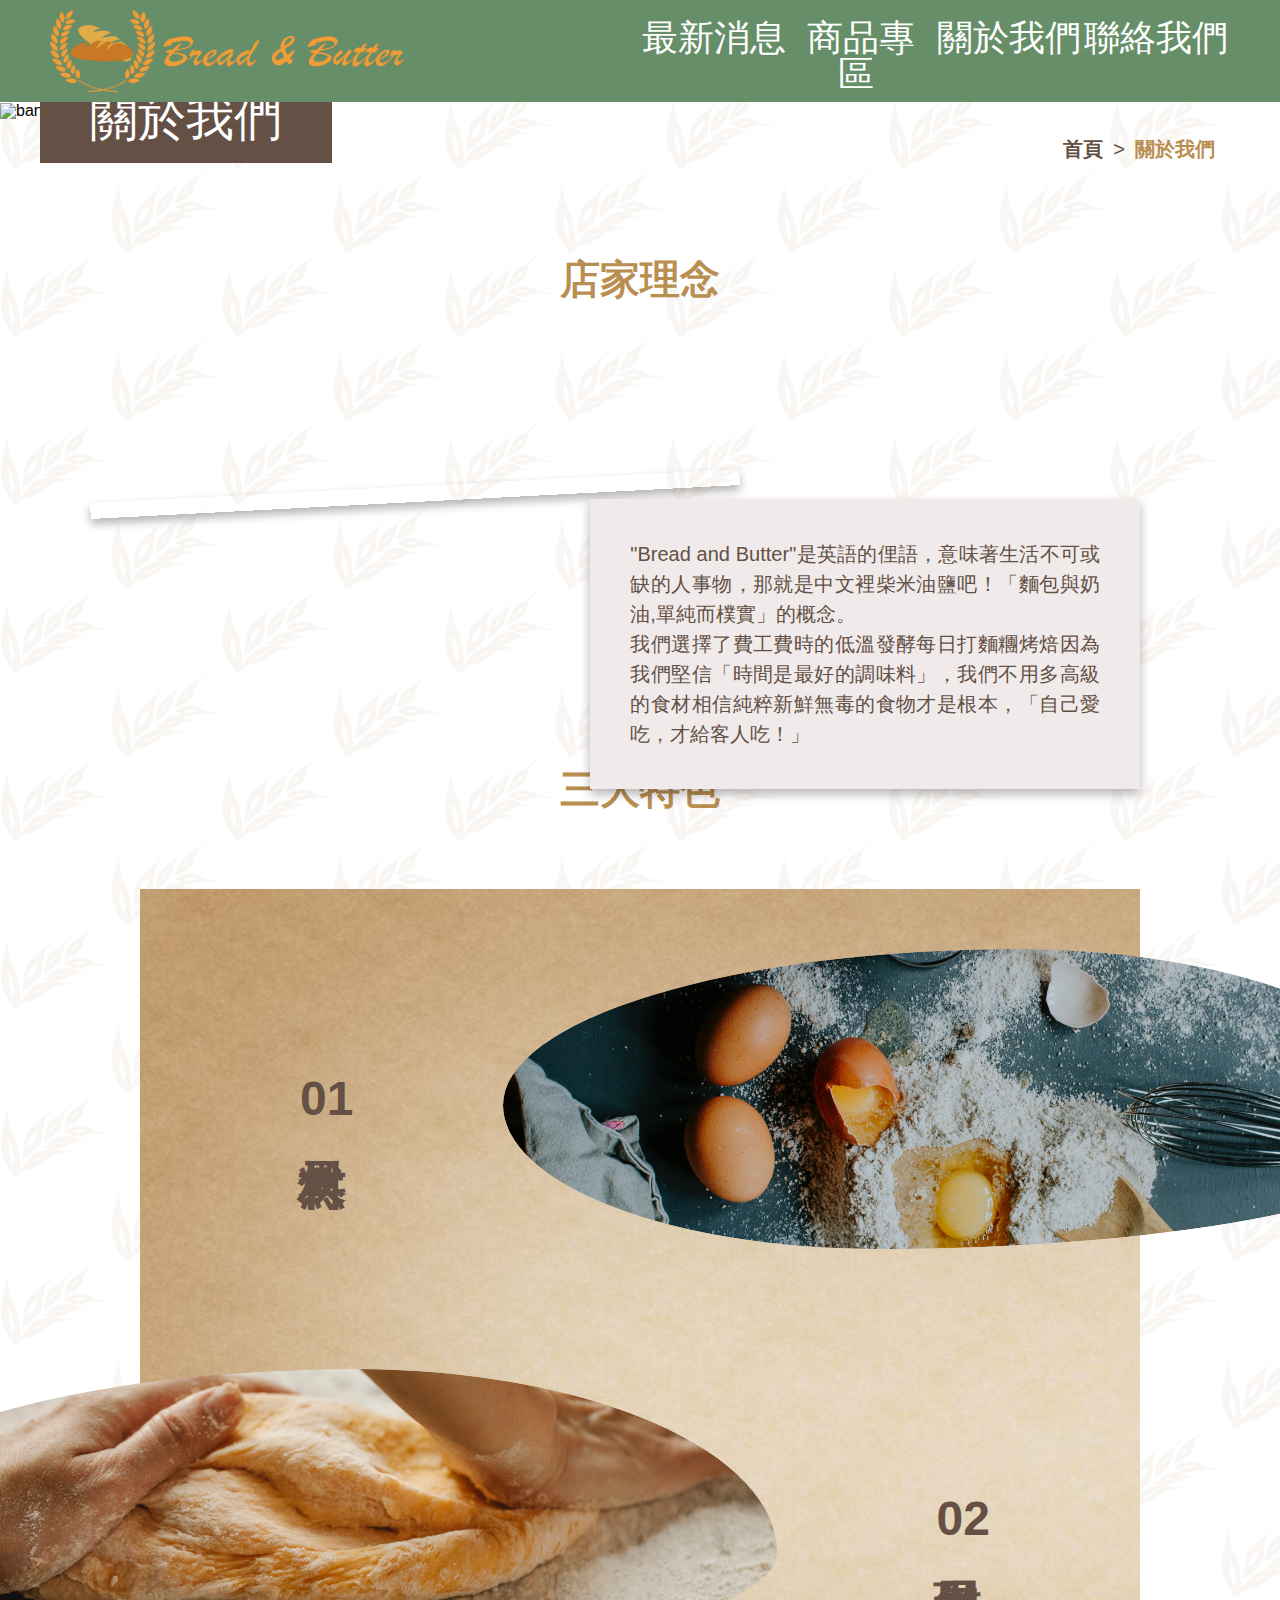
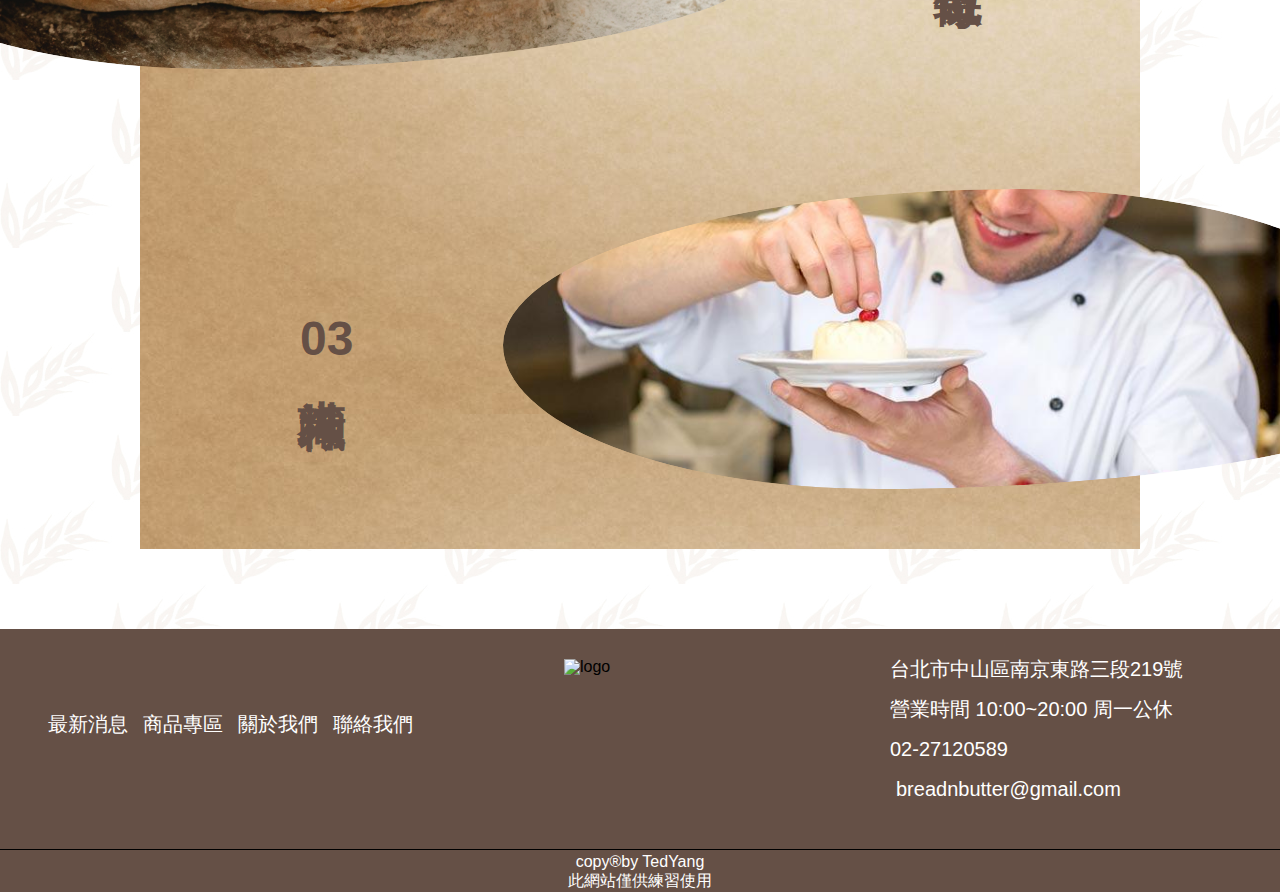
==== about.html @ bb04b6d0 "Bread&Butter初版" ====
<!DOCTYPE html>
<html lang="zh-Hant">
<head>
    <meta charset="UTF-8">
    <meta http-equiv="X-UA-Compatible" content="IE=edge">
    <meta name="viewport" content="width=device-width, initial-scale=1.0">
    <script src="https://kit.fontawesome.com/2c95395281.js" crossorigin="anonymous"></script>
    <link rel="stylesheet" href="./styles/grid.css">
    <link rel="stylesheet" href="./styles/reset.css">
    <link rel="stylesheet" href="./styles/about.css">
    <title>Bread&Butter | 關於我們</title>
</head>
<body>
    <!-- header區域 -->
    <header>
        <h1 class="logo">
            <a href="./index.html">
                <img src="./picture/logo/logo橫.png" alt="Bread&Butter">
            </a>
        </h1>
        <nav>
            <ul>
                <li><a href="./news.html">最新消息</a></li>
                <li><a href="./products.html">商品專區&nbsp<i class="fas fa-chevron-down"></i></a></li>
                <li><a href="./about.html">關於我們</a></li>
                <li><a href="./contact.html">聯絡我們</a></li>
            </ul>
            <div class="nav-icon">
                <a href="./login.html"><i class="fas fa-user"></i></a>
                <a href="#"><i class="fas fa-shopping-cart"></i></a>
            </div>
        </nav>
    </header>

    <!-- 開頭背景圖 -->
    <div class="head-banner">
        <img src="./picture/banner/banner5.png" alt="banner">
    </div>

    <!-- 關於我們頁面 -->
    <main class="about-page">
        <div class="top-title">
            <h2>關於我們</h2>
             <div class="breadcrumb">
                <ol>
                    <li><a href="./index.html">首頁</a></li>
                    <li><a href="#">關於我們</a></li>
                </ol>
            </div>
        </div>

        <!-- 店家理念 -->
        <section class="concept">
            <h3>店家理念</h3>
            <div class="wrap">
                <div class="pic">
                    <img src="./picture/shop/店家照片.png" alt="">
                </div>
                <div class="txt">
                    <p><em>"Bread and Butter"</em>是英語的俚語，意味著生活不可或缺的人事物，那就是中文裡柴米油鹽吧！「麵包與奶油,單純而樸實」的概念。<br>
                    我們選擇了費工費時的低溫發酵每日打麵糰烤焙因為我們堅信「時間是最好的調味料」，我們不用多高級的食材相信純粹新鮮無毒的食物才是根本，「自己愛吃，才給客人吃！」</p>
                </div>
            </div>
        </section>

        <!-- 店家特色 -->
        <section class="feature">
            <h3>三大特色</h3>
            <div class="Kraftpaper">
                <div class="feature-group">
                    <h4 class="feature-title"><span>01</span>天然材料</h4>
                    <div class="feature-content">
                        <img src=".//picture/aboutus/天然食材.jpg" alt="">
                        <div class="feature-txt">
                            <p>選用日本製麵粉，以自然長時間發酵的方式，準備著各式不同的麵團，僅用純天然動物性奶油，搭配牛奶、雞蛋等各地新鮮食材，自家調配餡料，使用最天然的食材，創造出柔和卻豐富的口感。
                            </p>
                        </div>
                    </div>
                </div>
                <div class="feature-group">
                    <h4 class="feature-title"><span>02</span>每日現做</h4>
                    <div class="feature-content">
                        <img src=".//picture/aboutus/每日手作.jpg" alt="">
                        <div class="feature-txt feature-txt-even">
                            <p>每日一早，烘焙師傅穿上廚師袍從揉麵、發酵，打發，烘烤到脫模，每一步都用心製作每日新鮮出爐的不只是美味的保證，更是師傅的顆顆真心。
                            </p>
                        </div>
                    </div>
                </div>
                <div class="feature-group">
                    <h4 class="feature-title"><span>03</span>職人精神</h4>
                    <div class="feature-content">
                        <img src=".//picture/aboutus/職人精神2.jpg" alt="">
                        <div class="feature-txt">
                            <p>烘烤出美味麵包的背後，每一道工序都絕不馬虎從食材選用、發酵時間到烘烤溫度及濕度唯有每一步百分百的堅持，才會烘焙出相等品質的感動。
                            </p>
                        </div>
                    </div>
                </div>
            </div>
        </section>

    </main>


    <!-- footer區域 -->
    <footer>
        <div class="container">
            <div class="row">
                <div class="col-12 col-md-4">
                    <div class="footer-list">
                        <ul>
                            <li><a href="./news.html">最新消息</a></li>
                            <li><a href="./products.html">商品專區</a></li>
                            <li><a href="./about.html">關於我們</a></li>
                            <li><a href="./contact.html">聯絡我們</a></li>
                        </ul>
                    </div>
                </div>
                <div class="col-12 col-md-4 ">
                    <div class="footer-logo">
                        <img src="./picture/LOGO/logo.png" alt="logo">
                    </div>
                </div>
                <div class="col-12 col-md-4">
                    <div class="footer-info">
                        <div class="address">台北市中山區南京東路三段219號</div>
                        <div class="service-time">營業時間   10:00~20:00  周一公休</div>
                        <div class="tel">
                            <i class="fas fa-phone-alt"></i>
                            <span>02-27120589</span>
                        </div>
                        <div class="email">
                            <i class="fas fa-envelope"></i>
                            <a href="">breadnbutter@gmail.com</a>
                        </div>
                    </div>    
                </div>
            </div>
        </div>
        <div class="copyright">
            <p>copy&reg;by TedYang<br>此網站僅供練習使用</p>
        </div>       
        </footer>


    
</body>
</html>
---- styles/grid.css ----
* {
  margin: 0;
  padding: 0;
}

:root {
  --col-gap: 15px;
}

.container {
  max-width: 1200px;
  margin: auto;
  padding: 0 var(--col-gap);
}

.row {
  display: flex;
  flex-wrap: wrap;
  margin-left: calc(var(--col-gap) * -1);
  margin-right: calc(var(--col-gap) * -1);
}

[class*="col-"],
.col {
  box-sizing: border-box;
  padding: 0 var(--col-gap);
  margin-bottom: calc(var(--col-gap) * 2);
  margin-top: calc(var(--col-gap) * 2);
}
.col-1 {
  /* width: 8.333333%; */
  flex: 0 0 8.333333%;
}
.col-2 {
  /* width: 16.666666%; */
  flex: 0 0 16.666666%;
}
.col-3 {
  /* width: 25%; */
  flex: 0 0 25%;
}
.col-4 {
  /* width: 33.333333%; */
  flex: 0 0 33.333333%;
}
.col-5 {
  /* width: 41.666666%; */
  flex: 0 0 41.666666%;
}
.col-6 {
  /* width: 50%; */
  flex: 0 0 50%;
}
.col-7 {
  /* width: 58.333333%; */
  flex: 0 0 58.333333%;
}
.col-8 {
  /* width: 66.666666%; */
  flex: 0 0 66.666666%;
}
.col-9 {
  /* width: 75%; */
  flex: 0 0 75%;
}
.col-10 {
  /* width: 83.333333%; */
  flex: 0 0 83.333333%;
}
.col-11 {
  /* width: 91.666666%; */
  flex: 0 0 91.666666%;
}
.col-12 {
  /* width: 100%; */
  flex: 0 0 100%;
}

@media screen and (min-width: 768px) {
  .col-md-1 {
    /* width: 8.333333%; */
    flex: 0 0 8.333333%;
  }
  .col-md-2 {
    /* width: 16.666666%; */
    flex: 0 0 16.666666%;
  }
  .col-md-3 {
    /* width: 25%; */
    flex: 0 0 25%;
  }
  .col-md-4 {
    /* width: 33.333333%; */
    flex: 0 0 33.333333%;
  }
  .col-md-5 {
    /* width: 41.666666%; */
    flex: 0 0 41.666666%;
  }
  .col-md-6 {
    /* width: 50%; */
    flex: 0 0 50%;
  }
  .col-md-7 {
    /* width: 58.333333%; */
    flex: 0 0 58.333333%;
  }
  .col-md-8 {
    /* width: 66.666666%; */
    flex: 0 0 66.666666%;
  }
  .col-md-9 {
    /* width: 75%; */
    flex: 0 0 75%;
  }
  .col-md-10 {
    /* width: 83.333333%; */
    flex: 0 0 83.333333%;
  }
  .col-md-11 {
    /* width: 91.666666%; */
    flex: 0 0 91.666666%;
  }
  .col-md-12 {
    /* width: 100%; */
    flex: 0 0 100%;
  }
}

@media screen and (min-width: 1024px) {
  .col-lg-1 {
    /* width: 8.333333%; */
    flex: 0 0 8.333333%;
  }
  .col-lg-2 {
    /* width: 16.666666%; */
    flex: 0 0 16.666666%;
  }
  .col-lg-3 {
    /* width: 25%; */
    flex: 0 0 25%;
  }
  .col-lg-4 {
    /* width: 33.333333%; */
    flex: 0 0 33.333333%;
  }
  .col-lg-5 {
    /* width: 41.666666%; */
    flex: 0 0 41.666666%;
  }
  .col-lg-6 {
    /* width: 50%; */
    flex: 0 0 50%;
  }
  .col-lg-7 {
    /* width: 58.333333%; */
    flex: 0 0 58.333333%;
  }
  .col-lg-8 {
    /* width: 66.666666%; */
    flex: 0 0 66.666666%;
  }
  .col-lg-9 {
    /* width: 75%; */
    flex: 0 0 75%;
  }
  .col-lg-10 {
    /* width: 83.333333%; */
    flex: 0 0 83.333333%;
  }
  .col-lg-11 {
    /* width: 91.666666%; */
    flex: 0 0 91.666666%;
  }
  .col-lg-12 {
    /* width: 100%; */
    flex: 0 0 100%;
  }
}

@media screen and (min-width: 1200px) {
  .col-xl-1 {
    /* width: 8.333333%; */
    flex: 0 0 8.333333%;
  }
  .col-xl-2 {
    /* width: 16.666666%; */
    flex: 0 0 16.666666%;
  }
  .col-xl-3 {
    /* width: 25%; */
    flex: 0 0 25%;
  }
  .col-xl-4 {
    /* width: 33.333333%; */
    flex: 0 0 33.333333%;
  }
  .col-xl-5 {
    /* width: 41.666666%; */
    flex: 0 0 41.666666%;
  }
  .col-xl-6 {
    /* width: 50%; */
    flex: 0 0 50%;
  }
  .col-xl-7 {
    /* width: 58.333333%; */
    flex: 0 0 58.333333%;
  }
  .col-xl-8 {
    /* width: 66.666666%; */
    flex: 0 0 66.666666%;
  }
  .col-xl-9 {
    /* width: 75%; */
    flex: 0 0 75%;
  }
  .col-xl-10 {
    /* width: 83.333333%; */
    flex: 0 0 83.333333%;
  }
  .col-xl-11 {
    /* width: 91.666666%; */
    flex: 0 0 91.666666%;
  }
  .col-xl-12 {
    /* width: 100%; */
    flex: 0 0 100%;
  }
}
---- styles/about.css ----
body {
  background-image: url(/picture/背景.gif);
  font-family: Noto Sans Tc Regular, Arial, sans-serif, serif;
}
/* header區域 */
header {
  display: flex;
  justify-content: space-between;
  align-items: center;
  background-color: rgb(102, 142, 104);
  padding: 10px 50px;
  position: sticky;
  top: 0;
  z-index: 99;
  box-sizing: border-box;
}

.logo {
  width: 30%;
}
.logo a img {
  width: 100%;
  vertical-align: bottom;
}

nav {
  width: 50%;
  display: flex;
  justify-content: space-between;
  align-self: flex-end;
  position: relative;
}

nav ul {
  width: 100%;
  display: flex;
}

nav ul li {
  width: 25%;
  text-align: center;
}

nav ul li a {
  text-decoration: none;
  color: white;
  font-size: 36px;
}

.nav-icon a i {
  text-decoration: none;
  color: white;
  font-size: 30px;
}

.nav-icon {
  position: absolute;
  right: 40px;
  top: -50px;
}
.nav-icon a {
  margin-left: 30px;
}

/* 開頭背景圖 */
.head-banner {
  width: 100%;
}

.head-banner img {
  width: 100%;
  height: 30vh;
  object-fit: cover;
  vertical-align: middle;
}

/*關於我們頁面 */
.top-title {
  max-width: 1200px;
  margin: auto;
  position: relative;
}

h2 {
  background-color: rgb(101, 80, 70);
  color: white;
  display: inline-block;
  font-size: 48px;
  padding: 20px 50px;
  position: absolute;
  top: -44px;
}

.breadcrumb {
  width: 100%;
  padding: 20px;
  box-sizing: border-box;
}

.breadcrumb ol {
  display: flex;
  justify-content: flex-end;
}

.breadcrumb li {
  padding: 0 5px;
}

.breadcrumb a {
  text-decoration: none;
  color: rgb(101, 80, 70);
  font-size: 20px;
  font-weight: 600;
}

.breadcrumb li + li::before {
  content: ">";
  font-size: 20px;
  color: rgb(101, 80, 70);
  margin-right: 10px;
}

.breadcrumb li:last-child a {
  color: rgb(185, 142, 81);
}

/* 店家理念 */
.concept {
  max-width: 1200px;
  margin: auto;
}

.concept h3 {
  font-size: 40px;
  color: rgb(185, 142, 81);
  font-weight: 600;
  text-align: center;
  padding: 80px 0 20px 0;
}

.wrap {
  display: flex;
  align-items: center;
  padding: 30px 0 80px 0;
}

.concept .pic {
  width: 60%;
  position: relative;
  right: -50px;
  transform: rotate(-3deg);
  box-shadow: 0 5px 10px rgba(0, 0, 0, 0.3);
}

.concept .pic img {
  width: 100%;
  object-fit: cover;
  vertical-align: bottom;
}

.concept .txt {
  width: 50%;
  background-color: rgb(240, 235, 234);
  padding: 40px;
  box-sizing: border-box;
  position: relative;
  left: -100px;
  bottom: -150px;
  box-shadow: 0 5px 10px rgba(0, 0, 0, 0.3);
}

.concept .txt p {
  color: rgb(101, 80, 70);
  font-size: 20px;
  line-height: 1.5;
  text-align: justify;
}

/* 店家特色  */
.feature {
  max-width: 1000px;
  margin: 0 auto 80px;
}

.feature h3 {
  font-size: 40px;
  color: rgb(185, 142, 81);
  font-weight: 600;
  text-align: center;
  padding: 50px 0 80px 0;
}

.Kraftpaper {
  width: 100%;
  background-image: url(../picture/background/牛皮紙.jpg);
  position: relative;
}

.feature-group {
  width: 100%;
  display: flex;
  align-items: center;
  padding: 60px 0;
}

.feature-group:nth-child(even) {
  /* direction: rtl; */
  flex-direction: row-reverse;
}

.feature-group:nth-child(odd) .feature-title {
  writing-mode: vertical-lr;
  font-size: 48px;
  font-weight: 600;
  position: relative;
  left: 150px;
  color: rgb(101, 80, 70);
}

.feature-group:nth-child(even) .feature-title {
  writing-mode: vertical-lr;
  font-size: 48px;
  font-weight: 600;
  position: relative;
  right: 150px;
  color: rgb(101, 80, 70);
}

.feature-group:nth-child(odd) .feature-content {
  right: -300px;
}

.feature-group:nth-child(even) .feature-content {
  left: -300px;
}

.feature-title span {
  writing-mode: horizontal-tb;
  padding: 0 0 0 10px;
}

.feature-content {
  width: 120%;
  height: 300px;
  overflow: hidden;
  position: relative;
  border-radius: 55% 45% 60% 40% / 52% 61% 39% 48%;
}

.feature-content img {
  width: 100%;
  height: 100%;
  border-radius: 55% 45% 60% 40% / 52% 61% 39% 48%;
  object-fit: cover;
}

.feature-txt {
  position: absolute;
  width: 100%;
  height: 100%;
  border-radius: 55% 45% 60% 40% / 52% 61% 39% 48%;
  top: 50%;
  left: 50%;
  transform: translate(50%, -50%);
  background-color: rgba(0, 0, 0, 0.5);
  display: flex;
  transition: all 0.5s 0.5s;
}

.feature-txt-even {
  transform: translate(-150%, -50%);
}

.feature-content:hover .feature-txt {
  transform: translate(-50%, -50%);
  transition: all 0.5s;
}

.feature-txt p {
  width: 60%;
  margin: auto;
  font-size: 24px;
  color: white;
  /* text-align: center; */
  transform: translateY(30px);
  opacity: 0;
  transition: all 0.5s;
}

.feature-content:hover .feature-txt p {
  transform: translateY(0);
  opacity: 1;
  transition: all 0.5s 0.5s;
}

/* fooet區域 */
footer {
  background-color: rgb(101, 80, 70);
}

.footer-list {
  height: 100%;
  display: flex;
  align-items: center;
}

.footer-list ul {
  width: 100%;
  display: flex;
  justify-content: space-between;
}

.footer-list ul li {
  width: 25%;
  text-align: center;
}

.footer-list ul li a {
  display: block;
  width: 100%;
  color: white;
  text-decoration: none;
  /* text-align: center; */
  font-size: 20px;
  margin-bottom: 30px;
}

.footer-logo {
  width: 100%;
  display: flex;
  justify-content: center;
}

.footer-logo img {
  width: 40%;
}

.footer-info {
  margin-left: 30px;
}

.footer-info .address,
.footer-info .service-time,
.footer-info .tel,
.footer-info .email {
  font-size: 20px;
  color: white;
  margin-bottom: 20px;
}

.footer-info .email {
  display: flex;
  align-items: center;
}

.footer-info .info i {
  color: white;
}

.footer-info .email a {
  text-decoration: none;
  color: white;
  margin-left: 6px;
}

.copyright {
  color: white;
  font-size: 16px;
  text-align: center;
  line-height: 1.2;
  border-top: 1px solid black;
  padding: 2px;
}
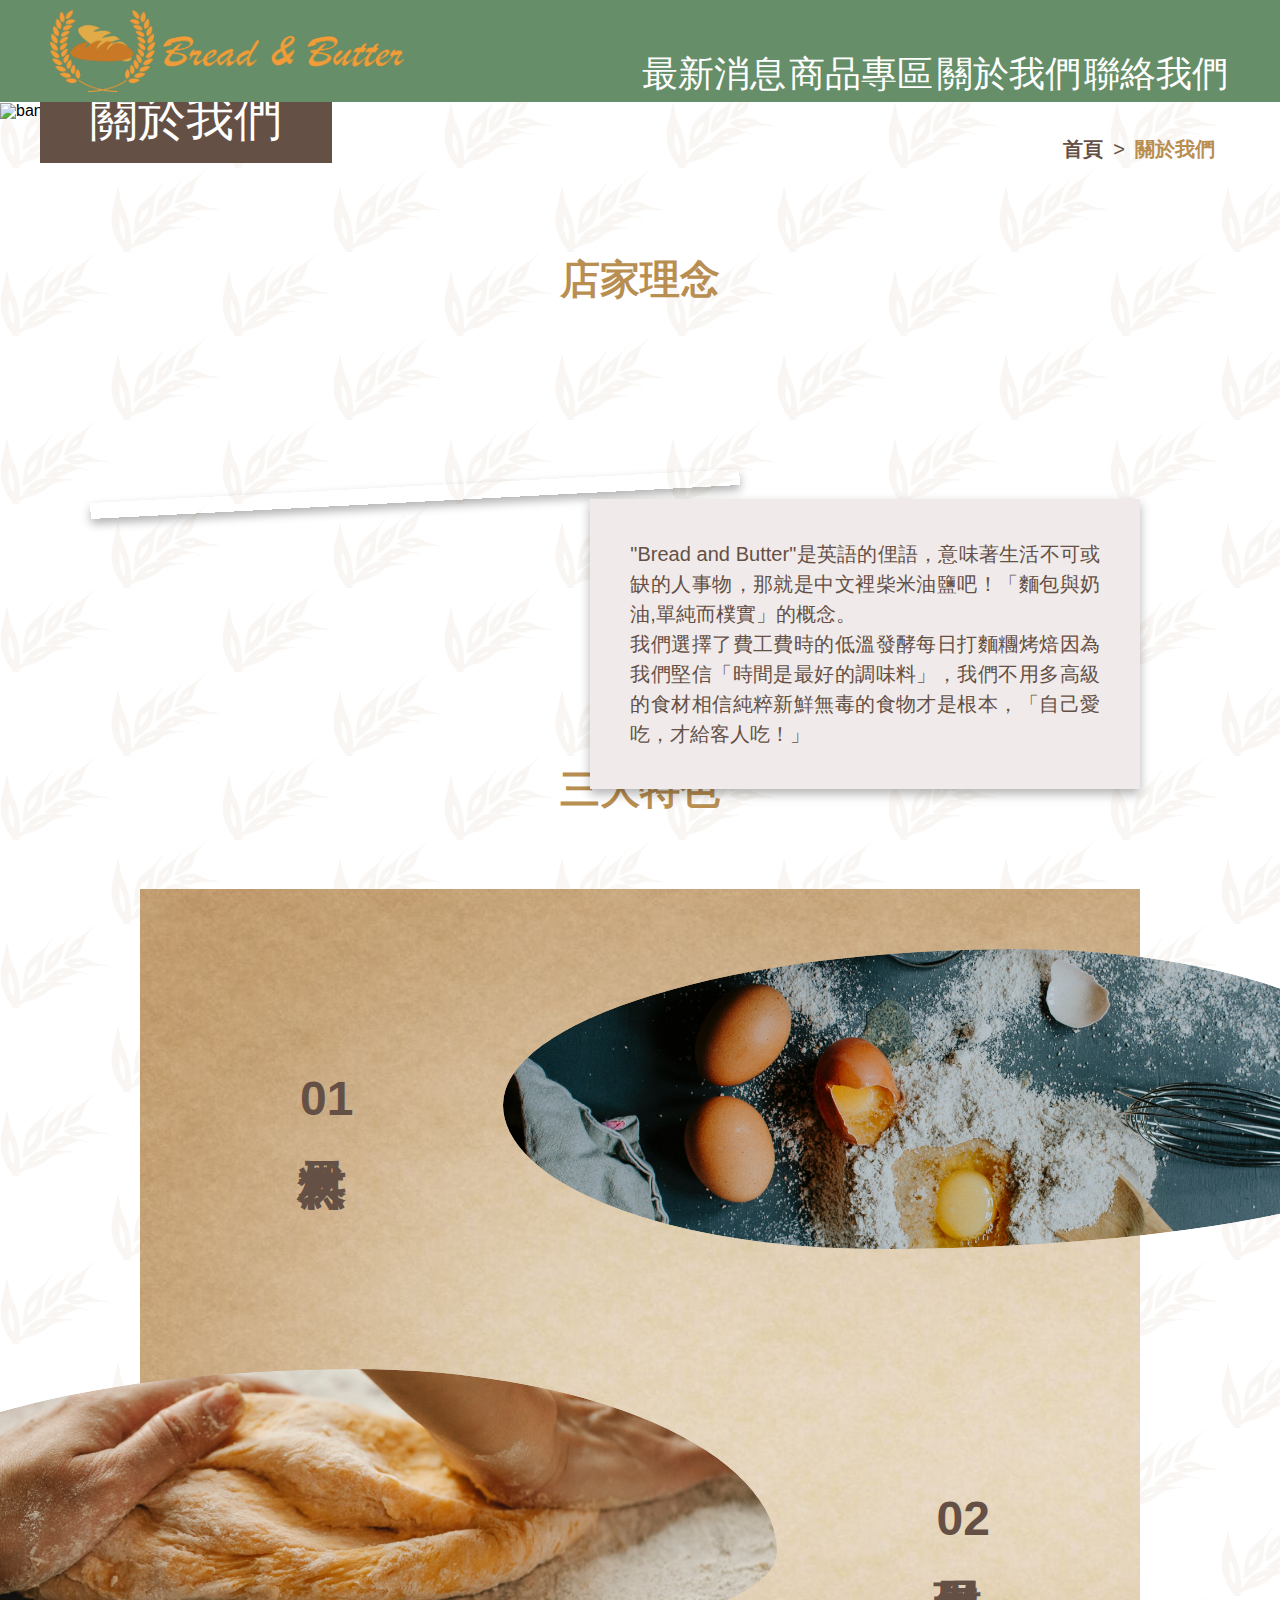
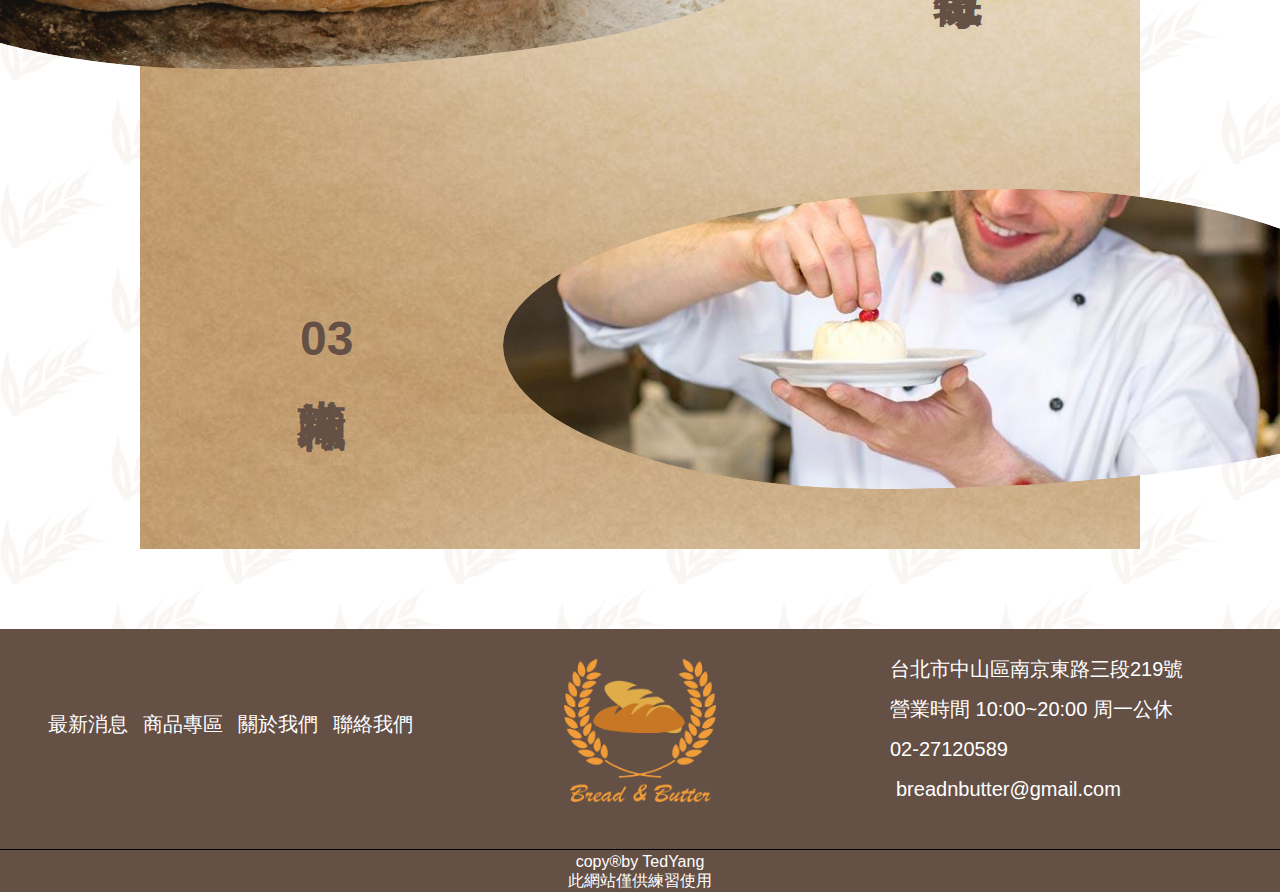
==== commit 9cd7393a: "修改nav選單" ====
--- a/about.html
+++ b/about.html
@@ -19,9 +19,16 @@
             </a>
         </h1>
         <nav>
-            <ul>
+            <ul class="first-nav">
                 <li><a href="./news.html">最新消息</a></li>
-                <li><a href="./products.html">商品專區&nbsp<i class="fas fa-chevron-down"></i></a></li>
+                <li>
+                    <a href="./products.html">商品專區</a>
+                    <ul class="second-nav">
+                        <li><a href="./products.html">麵包系列</a></li>
+                        <li><a href="./products.html">蛋糕系列</a></li>
+                        <li><a href="./products.html">手工餅乾</a></li>
+                    </ul>
+                </li>
                 <li><a href="./about.html">關於我們</a></li>
                 <li><a href="./contact.html">聯絡我們</a></li>
             </ul>
@@ -119,7 +126,7 @@
                 </div>
                 <div class="col-12 col-md-4 ">
                     <div class="footer-logo">
-                        <img src="./picture/LOGO/logo.png" alt="logo">
+                        <img src="./picture/logo/logo.png" alt="logo">
                     </div>
                 </div>
                 <div class="col-12 col-md-4">
--- a/styles/about.css
+++ b/styles/about.css
@@ -31,20 +31,55 @@
   position: relative;
 }
 
-nav ul {
-  width: 100%;
-  display: flex;
-}
-
-nav ul li {
+nav ul.first-nav {
+  width: 100%;
+  display: flex;
+  margin-bottom: -10px;
+}
+
+nav ul.first-nav > li {
   width: 25%;
   text-align: center;
-}
-
-nav ul li a {
+  position: relative;
+}
+
+nav ul.first-nav > li > a {
+  width: 100%;
+  padding: 10px 0;
+  display: inline-block;
   text-decoration: none;
   color: white;
   font-size: 36px;
+}
+
+nav li:hover > a {
+  background-color: rgb(185, 142, 81);
+}
+
+nav ul.first-nav > li:hover .second-nav {
+  display: block;
+}
+
+.second-nav {
+  position: absolute;
+  top: 100%;
+  left: 0;
+  display: none;
+  width: 100%;
+  background-color: rgb(102, 142, 104);
+}
+
+.second-nav li {
+  width: 100%;
+}
+
+.second-nav li a {
+  display: inline-block;
+  text-decoration: none;
+  width: 100%;
+  padding: 10px 0;
+  font-size: 36px;
+  color: white;
 }
 
 .nav-icon a i {
@@ -60,6 +95,10 @@
 }
 .nav-icon a {
   margin-left: 30px;
+}
+
+.nav-icon a:hover i {
+  color: rgb(185, 142, 81);
 }
 
 /* 開頭背景圖 */
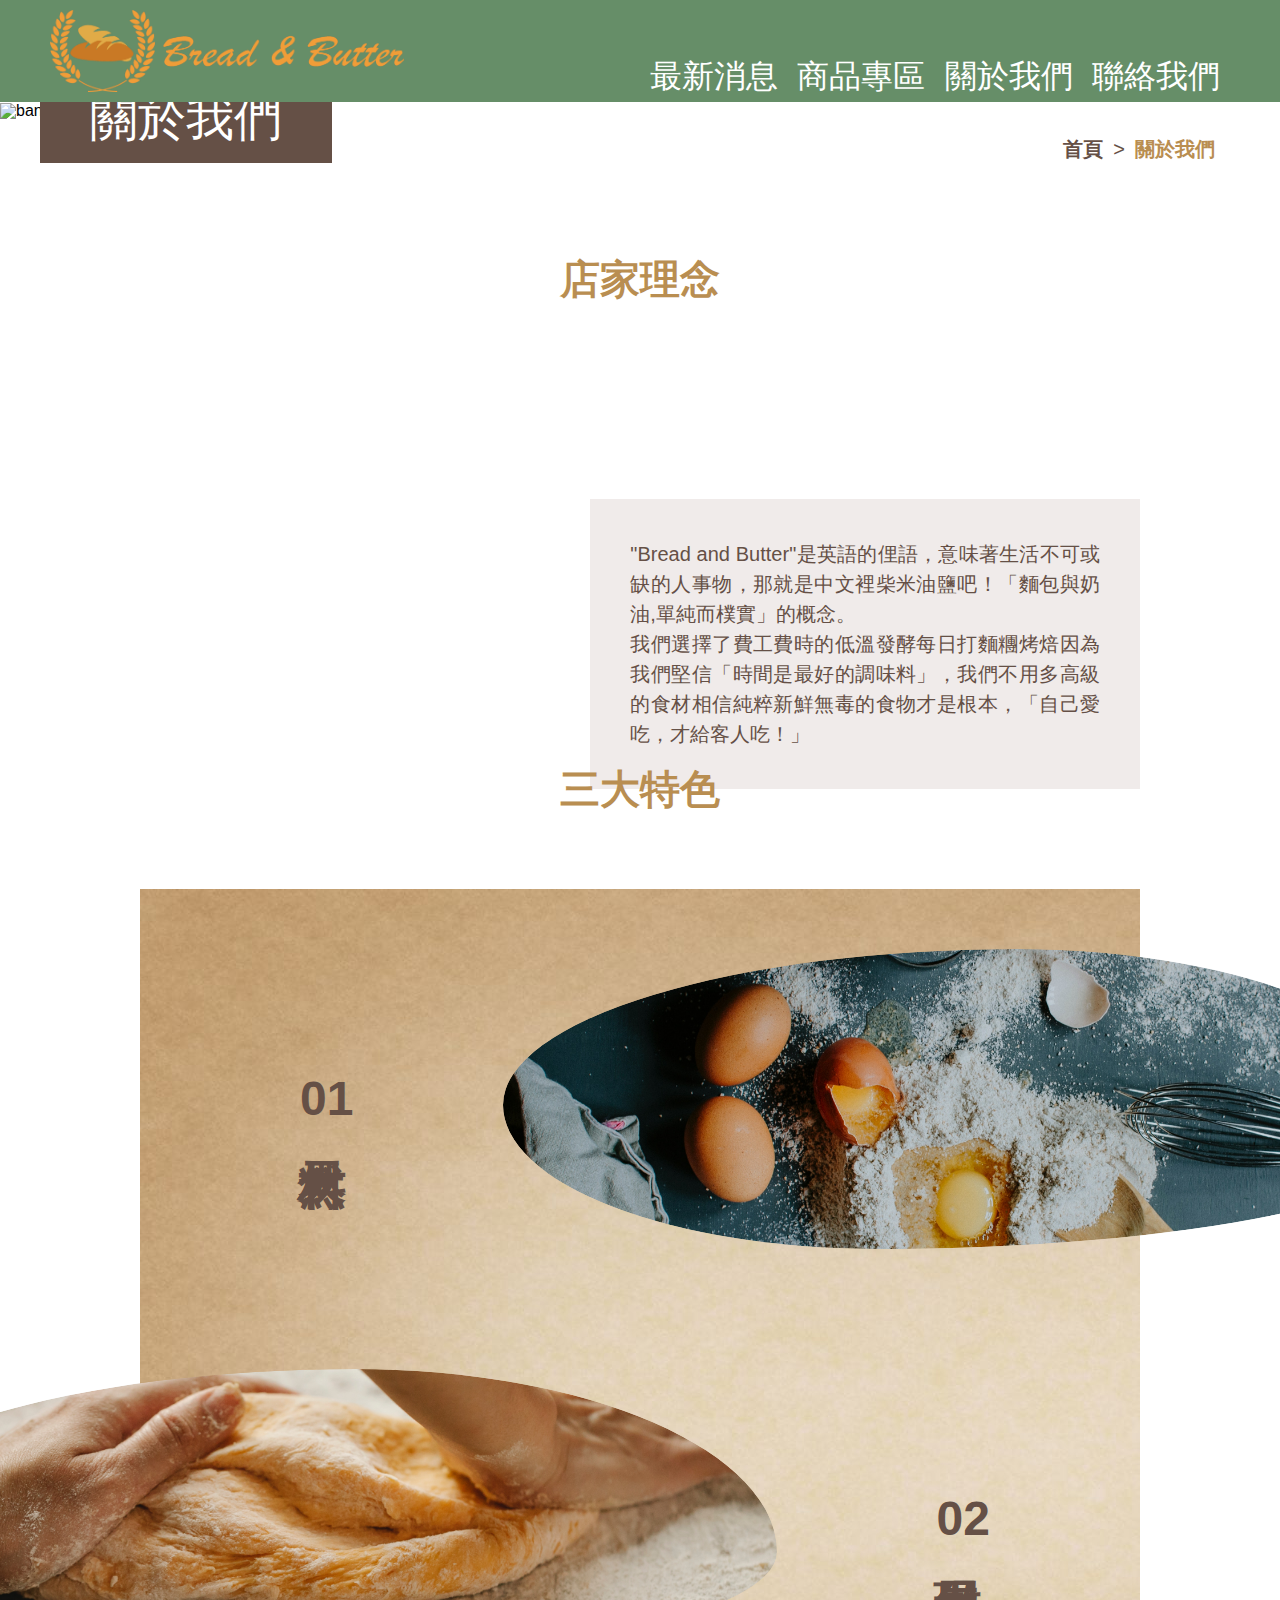
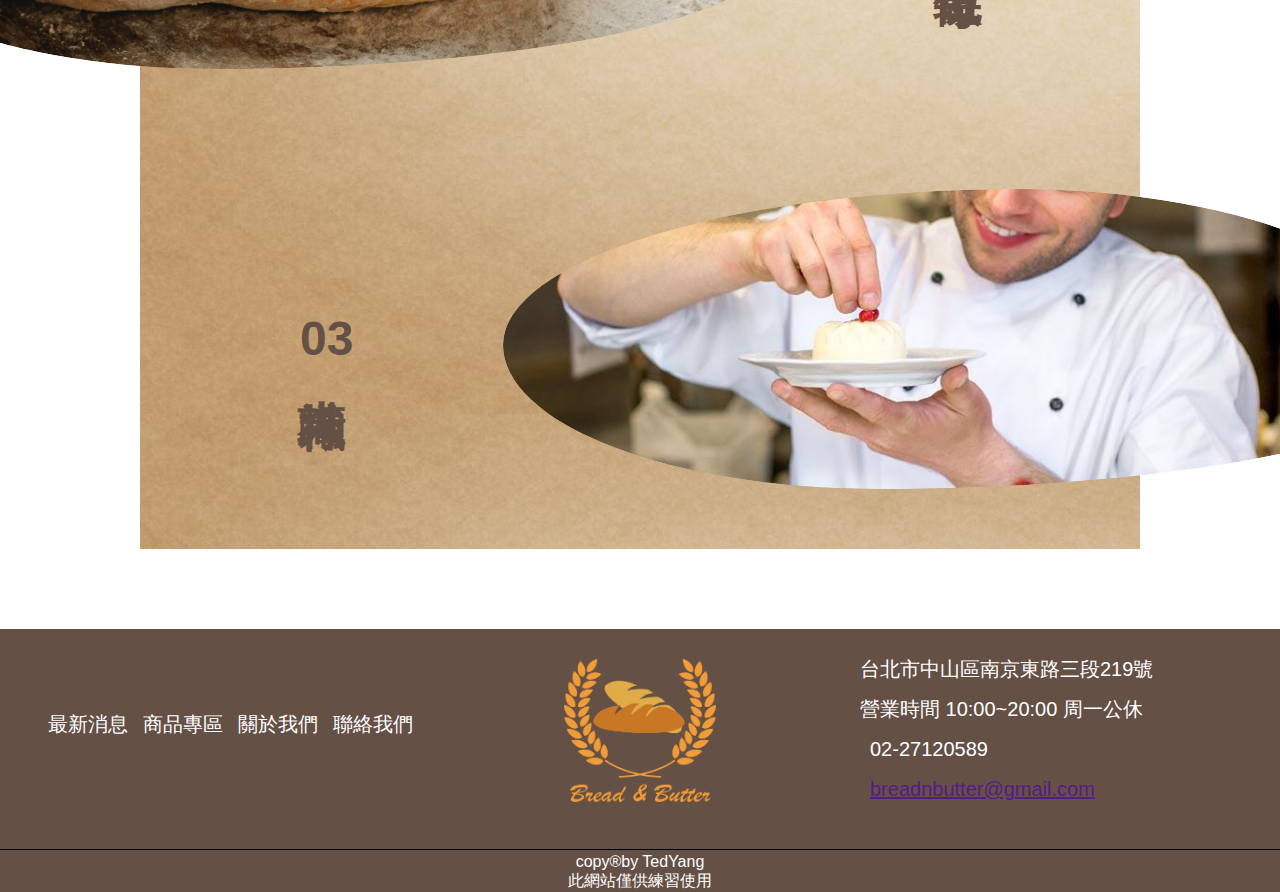
==== commit 9bf3edf9: "修改中" ====
--- a/about.html
+++ b/about.html
@@ -7,6 +7,8 @@
     <script src="https://kit.fontawesome.com/2c95395281.js" crossorigin="anonymous"></script>
     <link rel="stylesheet" href="./styles/grid.css">
     <link rel="stylesheet" href="./styles/reset.css">
+    <link rel="stylesheet" href="./styles/header.css">
+    <link rel="stylesheet" href="./styles/footer.css">
     <link rel="stylesheet" href="./styles/about.css">
     <title>Bread&Butter | 關於我們</title>
 </head>
@@ -106,7 +108,6 @@
                 </div>
             </div>
         </section>
-
     </main>
 
 
@@ -148,7 +149,7 @@
         <div class="copyright">
             <p>copy&reg;by TedYang<br>此網站僅供練習使用</p>
         </div>       
-        </footer>
+    </footer>
 
 
     
--- a/styles/header.css
+++ b/styles/header.css
@@ -0,0 +1,102 @@
+body {
+  background-image: url(../picture/background.gif);
+  font-family: Noto Sans Tc Regular, Arial, sans-serif, serif;
+}
+/* header區域 */
+header {
+  display: flex;
+  justify-content: space-between;
+  align-items: center;
+  background-color: rgb(102, 142, 104);
+  padding: 10px 50px;
+  position: sticky;
+  top: 0;
+  z-index: 99;
+  box-sizing: border-box;
+}
+
+.logo {
+  width: 30%;
+}
+.logo a img {
+  width: 100%;
+  vertical-align: bottom;
+}
+
+nav {
+  width: 50%;
+  display: flex;
+  justify-content: space-between;
+  align-self: flex-end;
+  position: relative;
+}
+
+nav ul.first-nav {
+  width: 100%;
+  display: flex;
+  margin-bottom: -10px;
+}
+
+nav ul.first-nav > li {
+  width: 25%;
+  text-align: center;
+  position: relative;
+}
+
+nav ul.first-nav > li > a {
+  width: 100%;
+  padding: 10px 0;
+  display: inline-block;
+  text-decoration: none;
+  color: white;
+  font-size: 32px;
+}
+
+nav li:hover > a {
+  background-color: rgb(185, 142, 81);
+}
+
+nav ul.first-nav > li:hover .second-nav {
+  display: block;
+}
+
+.second-nav {
+  position: absolute;
+  top: 100%;
+  left: 0px;
+  display: none;
+  width: 100%;
+  background-color: rgb(102, 142, 104);
+}
+
+.second-nav li {
+  width: 100%;
+}
+
+.second-nav li a {
+  display: inline-block;
+  text-decoration: none;
+  width: 100%;
+  padding: 10px 0;
+  font-size: 32px;
+  color: white;
+}
+
+.nav-icon a i {
+  text-decoration: none;
+  color: white;
+  font-size: 30px;
+}
+
+.nav-icon {
+  position: absolute;
+  right: 50px;
+  top: -40px;
+}
+.nav-icon a {
+  margin-left: 30px;
+}
+
+.nav-icon a:hover i {
+  color: rgb(185, 142, 81);
+}
--- a/styles/footer.css
+++ b/styles/footer.css
@@ -0,0 +1,84 @@
+/* fooet區域 */
+footer {
+  background-color: rgb(101, 80, 70);
+}
+
+.footer-list {
+  height: 100%;
+  display: flex;
+  align-items: center;
+}
+
+.footer-list ul {
+  width: 100%;
+  display: flex;
+  flex-wrap: wrap;
+}
+
+.footer-list ul li {
+  text-align: center;
+  width: 25%;
+}
+
+.footer-list ul li a {
+  display: block;
+  width: 100%;
+  color: white;
+  text-decoration: none;
+  /* text-align: center; */
+  font-size: 20px;
+  margin-bottom: 30px;
+}
+
+.footer-logo {
+  width: 100%;
+  display: flex;
+  justify-content: center;
+}
+
+.footer-logo img {
+  width: 40%;
+}
+
+.footer-info {
+  display: flex;
+  flex-direction: column;
+  align-items: center;
+}
+
+.footer-info .address,
+.footer-info .service-time,
+.footer-info .tel,
+.footer-info .email {
+  font-size: 20px;
+  color: white;
+  margin-bottom: 20px;
+}
+
+.footer-info .email,
+.footer-info .tel {
+  display: flex;
+  align-items: center;
+}
+
+.footer-info i {
+  color: white;
+  margin-right: 10px;
+}
+
+.copyright {
+  color: white;
+  font-size: 16px;
+  text-align: center;
+  line-height: 1.2;
+  border-top: 1px solid black;
+  padding: 2px;
+}
+
+@media screen and (min-width: 768px) {
+  .footer-info {
+    display: flex;
+    flex-direction: column;
+    align-items: flex-start;
+  }
+}
--- a/styles/about.css
+++ b/styles/about.css
@@ -1,106 +1,3 @@
-body {
-  background-image: url(/picture/背景.gif);
-  font-family: Noto Sans Tc Regular, Arial, sans-serif, serif;
-}
-/* header區域 */
-header {
-  display: flex;
-  justify-content: space-between;
-  align-items: center;
-  background-color: rgb(102, 142, 104);
-  padding: 10px 50px;
-  position: sticky;
-  top: 0;
-  z-index: 99;
-  box-sizing: border-box;
-}
-
-.logo {
-  width: 30%;
-}
-.logo a img {
-  width: 100%;
-  vertical-align: bottom;
-}
-
-nav {
-  width: 50%;
-  display: flex;
-  justify-content: space-between;
-  align-self: flex-end;
-  position: relative;
-}
-
-nav ul.first-nav {
-  width: 100%;
-  display: flex;
-  margin-bottom: -10px;
-}
-
-nav ul.first-nav > li {
-  width: 25%;
-  text-align: center;
-  position: relative;
-}
-
-nav ul.first-nav > li > a {
-  width: 100%;
-  padding: 10px 0;
-  display: inline-block;
-  text-decoration: none;
-  color: white;
-  font-size: 36px;
-}
-
-nav li:hover > a {
-  background-color: rgb(185, 142, 81);
-}
-
-nav ul.first-nav > li:hover .second-nav {
-  display: block;
-}
-
-.second-nav {
-  position: absolute;
-  top: 100%;
-  left: 0;
-  display: none;
-  width: 100%;
-  background-color: rgb(102, 142, 104);
-}
-
-.second-nav li {
-  width: 100%;
-}
-
-.second-nav li a {
-  display: inline-block;
-  text-decoration: none;
-  width: 100%;
-  padding: 10px 0;
-  font-size: 36px;
-  color: white;
-}
-
-.nav-icon a i {
-  text-decoration: none;
-  color: white;
-  font-size: 30px;
-}
-
-.nav-icon {
-  position: absolute;
-  right: 40px;
-  top: -50px;
-}
-.nav-icon a {
-  margin-left: 30px;
-}
-
-.nav-icon a:hover i {
-  color: rgb(185, 142, 81);
-}
-
 /* 開頭背景圖 */
 .head-banner {
   width: 100%;
@@ -177,7 +74,7 @@
   padding: 80px 0 20px 0;
 }
 
-.wrap {
+.concept .wrap {
   display: flex;
   align-items: center;
   padding: 30px 0 80px 0;
@@ -188,7 +85,6 @@
   position: relative;
   right: -50px;
   transform: rotate(-3deg);
-  box-shadow: 0 5px 10px rgba(0, 0, 0, 0.3);
 }
 
 .concept .pic img {
@@ -205,7 +101,7 @@
   position: relative;
   left: -100px;
   bottom: -150px;
-  box-shadow: 0 5px 10px rgba(0, 0, 0, 0.3);
+  transition: transform 0.5s;
 }
 
 .concept .txt p {
@@ -225,14 +121,15 @@
   font-size: 40px;
   color: rgb(185, 142, 81);
   font-weight: 600;
+  margin: 50px 0 80px 0;
   text-align: center;
-  padding: 50px 0 80px 0;
+  position: relative;
 }
 
 .Kraftpaper {
   width: 100%;
   background-image: url(../picture/background/牛皮紙.jpg);
-  position: relative;
+  /* position: relative; */
 }
 
 .feature-group {
@@ -324,6 +221,7 @@
   transform: translateY(30px);
   opacity: 0;
   transition: all 0.5s;
+  line-height: 1.3;
 }
 
 .feature-content:hover .feature-txt p {
@@ -331,82 +229,3 @@
   opacity: 1;
   transition: all 0.5s 0.5s;
 }
-
-/* fooet區域 */
-footer {
-  background-color: rgb(101, 80, 70);
-}
-
-.footer-list {
-  height: 100%;
-  display: flex;
-  align-items: center;
-}
-
-.footer-list ul {
-  width: 100%;
-  display: flex;
-  justify-content: space-between;
-}
-
-.footer-list ul li {
-  width: 25%;
-  text-align: center;
-}
-
-.footer-list ul li a {
-  display: block;
-  width: 100%;
-  color: white;
-  text-decoration: none;
-  /* text-align: center; */
-  font-size: 20px;
-  margin-bottom: 30px;
-}
-
-.footer-logo {
-  width: 100%;
-  display: flex;
-  justify-content: center;
-}
-
-.footer-logo img {
-  width: 40%;
-}
-
-.footer-info {
-  margin-left: 30px;
-}
-
-.footer-info .address,
-.footer-info .service-time,
-.footer-info .tel,
-.footer-info .email {
-  font-size: 20px;
-  color: white;
-  margin-bottom: 20px;
-}
-
-.footer-info .email {
-  display: flex;
-  align-items: center;
-}
-
-.footer-info .info i {
-  color: white;
-}
-
-.footer-info .email a {
-  text-decoration: none;
-  color: white;
-  margin-left: 6px;
-}
-
-.copyright {
-  color: white;
-  font-size: 16px;
-  text-align: center;
-  line-height: 1.2;
-  border-top: 1px solid black;
-  padding: 2px;
-}
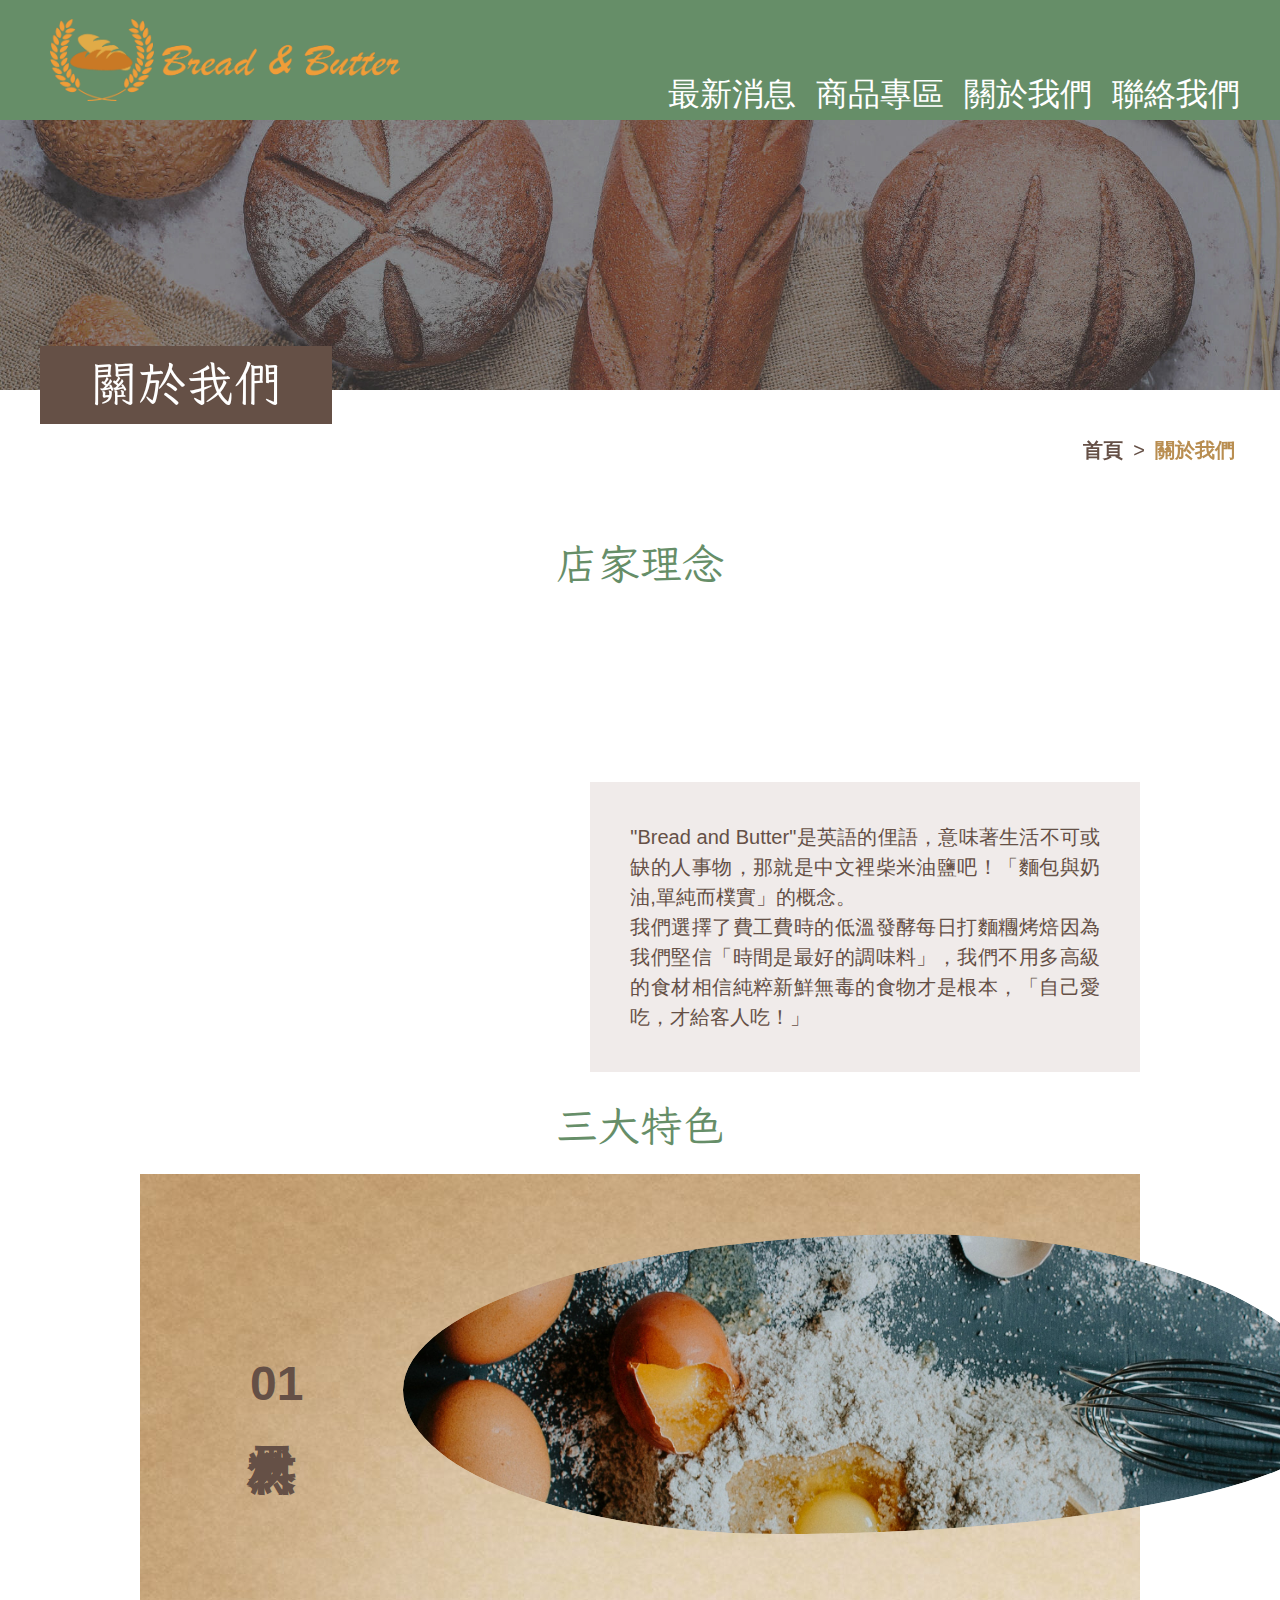
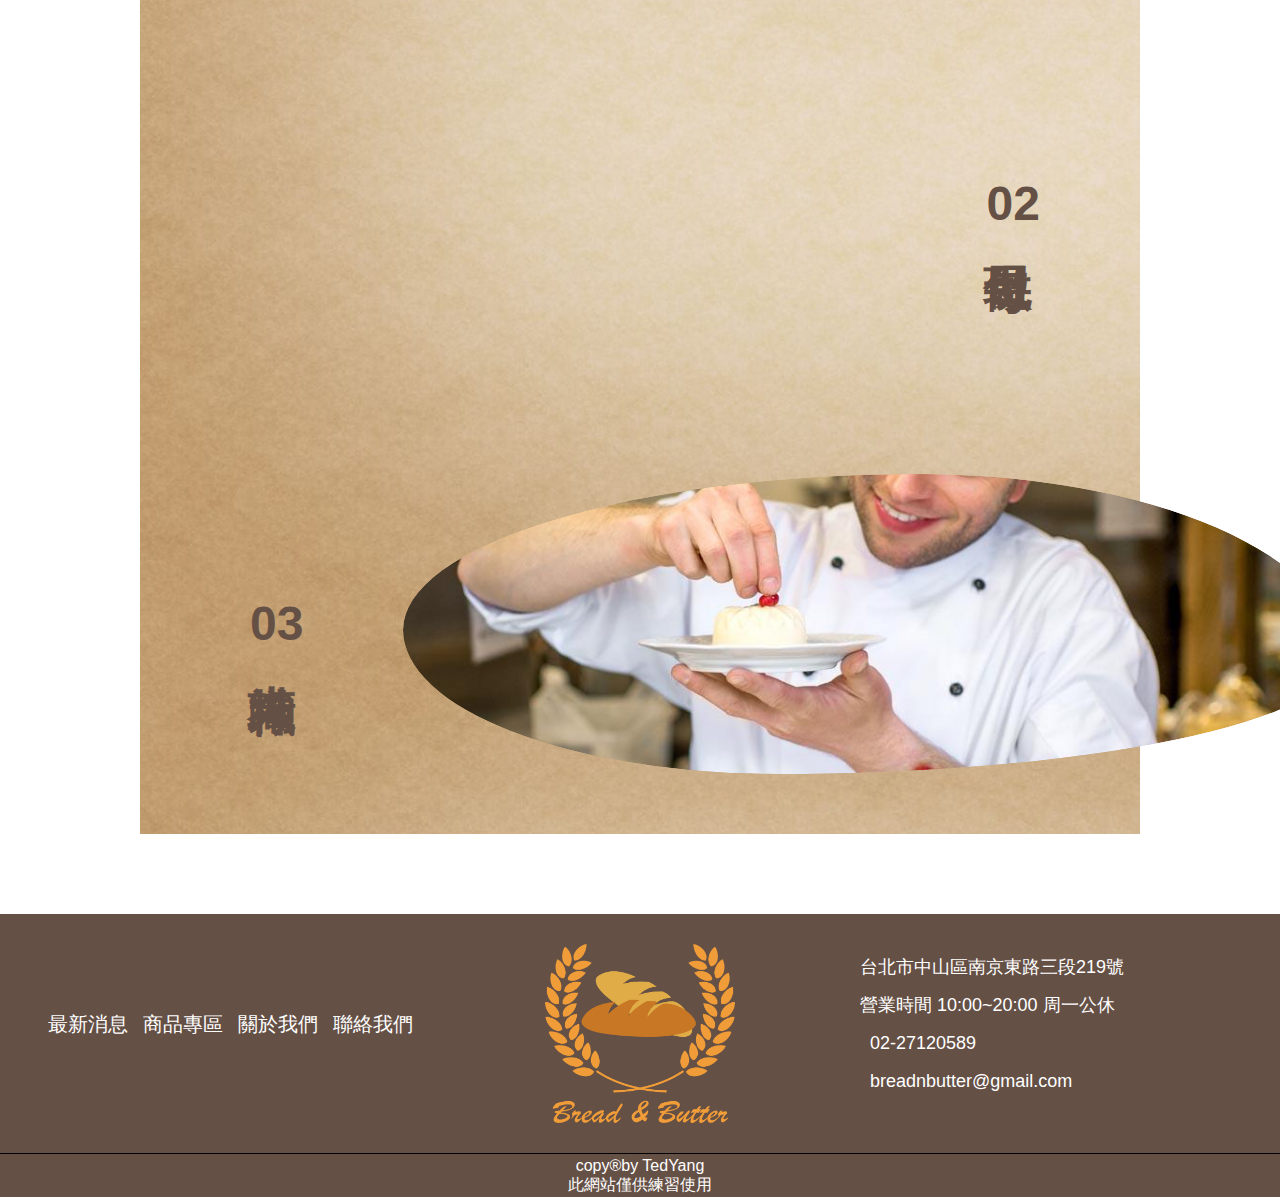
==== commit 50311794: "第2次個專" ====
--- a/about.html
+++ b/about.html
@@ -5,26 +5,40 @@
     <meta http-equiv="X-UA-Compatible" content="IE=edge">
     <meta name="viewport" content="width=device-width, initial-scale=1.0">
     <script src="https://kit.fontawesome.com/2c95395281.js" crossorigin="anonymous"></script>
+    <link rel="preconnect" href="https://fonts.googleapis.com">
+    <link rel="preconnect" href="https://fonts.gstatic.com" crossorigin>
+    <link href="https://fonts.googleapis.com/css2?family=Noto+Sans+TC&display=swap" rel="stylesheet">
+    <link href="https://fonts.googleapis.com/css2?family=Klee+One&family=Noto+Sans+TC&display=swap" rel="stylesheet">
     <link rel="stylesheet" href="./styles/grid.css">
     <link rel="stylesheet" href="./styles/reset.css">
-    <link rel="stylesheet" href="./styles/header.css">
+    <link rel="stylesheet" href="/styles/header.css">
     <link rel="stylesheet" href="./styles/footer.css">
     <link rel="stylesheet" href="./styles/about.css">
     <title>Bread&Butter | 關於我們</title>
 </head>
 <body>
     <!-- header區域 -->
+    <input type="checkbox" id="menu_control">
     <header>
         <h1 class="logo">
             <a href="./index.html">
-                <img src="./picture/logo/logo橫.png" alt="Bread&Butter">
+                <img src="./picture/logo/logo02.png" alt="Bread&Butter">
             </a>
         </h1>
+
+        <!-- 漢堡 -->
+        <label for="menu_control" class="menu_btn">
+            <span></span>
+            <span></span>
+            <span></span>
+        </label>
         <nav>
             <ul class="first-nav">
                 <li><a href="./news.html">最新消息</a></li>
                 <li>
-                    <a href="./products.html">商品專區</a>
+                    <a href="./products.html" class="checkable">商品專區</a>
+                    <input type="checkbox" id="check_list">
+                    <label for="check_list" class="list_btn"></label>
                     <ul class="second-nav">
                         <li><a href="./products.html">麵包系列</a></li>
                         <li><a href="./products.html">蛋糕系列</a></li>
@@ -43,7 +57,7 @@
 
     <!-- 開頭背景圖 -->
     <div class="head-banner">
-        <img src="./picture/banner/banner5.png" alt="banner">
+        <img src="./picture/banner/banner5.jpg" alt="banner">
     </div>
 
     <!-- 關於我們頁面 -->
@@ -63,7 +77,7 @@
             <h3>店家理念</h3>
             <div class="wrap">
                 <div class="pic">
-                    <img src="./picture/shop/店家照片.png" alt="">
+                    <img src="./picture/shop/shop.jpg" alt="">
                 </div>
                 <div class="txt">
                     <p><em>"Bread and Butter"</em>是英語的俚語，意味著生活不可或缺的人事物，那就是中文裡柴米油鹽吧！「麵包與奶油,單純而樸實」的概念。<br>
@@ -79,7 +93,9 @@
                 <div class="feature-group">
                     <h4 class="feature-title"><span>01</span>天然材料</h4>
                     <div class="feature-content">
-                        <img src=".//picture/aboutus/天然食材.jpg" alt="">
+                        <div class="feature-pic">
+                            <img src="./picture/aboutus/about.01.jpg" alt="天然材料">
+                        </div>
                         <div class="feature-txt">
                             <p>選用日本製麵粉，以自然長時間發酵的方式，準備著各式不同的麵團，僅用純天然動物性奶油，搭配牛奶、雞蛋等各地新鮮食材，自家調配餡料，使用最天然的食材，創造出柔和卻豐富的口感。
                             </p>
@@ -89,7 +105,9 @@
                 <div class="feature-group">
                     <h4 class="feature-title"><span>02</span>每日現做</h4>
                     <div class="feature-content">
-                        <img src=".//picture/aboutus/每日手作.jpg" alt="">
+                        <div class="feature-pic">
+                            <img src="./picture/aboutus/about.02.jpg" alt="每日現做">
+                        </div>
                         <div class="feature-txt feature-txt-even">
                             <p>每日一早，烘焙師傅穿上廚師袍從揉麵、發酵，打發，烘烤到脫模，每一步都用心製作每日新鮮出爐的不只是美味的保證，更是師傅的顆顆真心。
                             </p>
@@ -99,7 +117,9 @@
                 <div class="feature-group">
                     <h4 class="feature-title"><span>03</span>職人精神</h4>
                     <div class="feature-content">
-                        <img src=".//picture/aboutus/職人精神2.jpg" alt="">
+                        <div class="feature-pic">
+                            <img src="./picture/aboutus/about.03.jpg" alt="職人精神">
+                        </div>
                         <div class="feature-txt">
                             <p>烘烤出美味麵包的背後，每一道工序都絕不馬虎從食材選用、發酵時間到烘烤溫度及濕度唯有每一步百分百的堅持，才會烘焙出相等品質的感動。
                             </p>
@@ -140,7 +160,7 @@
                         </div>
                         <div class="email">
                             <i class="fas fa-envelope"></i>
-                            <a href="">breadnbutter@gmail.com</a>
+                            <p>breadnbutter@gmail.com</p>
                         </div>
                     </div>    
                 </div>
@@ -151,6 +171,28 @@
         </div>       
     </footer>
 
+    <script>
+
+        console.log(document.documentElement.scrollTop);
+
+        function showTxt(){
+            let txts = document.querySelectorAll(".feature-content");
+            for(let i = 0; i < txts.length; i++){
+                if(document.documentElement.scrollTop > (1050 + i*420)){
+                    txts[i].classList.add("showdetail");
+                }else{
+                    txts[i].classList.remove("showdetail");
+                }
+            }
+
+        }
+
+        function init(){
+            window.onscroll = showTxt;
+        }
+        window.addEventListener("load", init, false);
+    </script>
+
 
     
 </body>
--- a/styles/grid.css
+++ b/styles/grid.css
@@ -76,6 +76,108 @@
   flex: 0 0 100%;
 }
 
+@media screen and (min-width: 376px) {
+  .col-xs-1 {
+    /* width: 8.333333%; */
+    flex: 0 0 8.333333%;
+  }
+  .col-xs-2 {
+    /* width: 16.666666%; */
+    flex: 0 0 16.666666%;
+  }
+  .col-xs-3 {
+    /* width: 25%; */
+    flex: 0 0 25%;
+  }
+  .col-xs-4 {
+    /* width: 33.333333%; */
+    flex: 0 0 33.333333%;
+  }
+  .col-xs-5 {
+    /* width: 41.666666%; */
+    flex: 0 0 41.666666%;
+  }
+  .col-xs-6 {
+    /* width: 50%; */
+    flex: 0 0 50%;
+  }
+  .col-xs-7 {
+    /* width: 58.333333%; */
+    flex: 0 0 58.333333%;
+  }
+  .col-xs-8 {
+    /* width: 66.666666%; */
+    flex: 0 0 66.666666%;
+  }
+  .col-xs-9 {
+    /* width: 75%; */
+    flex: 0 0 75%;
+  }
+  .col-xs-10 {
+    /* width: 83.333333%; */
+    flex: 0 0 83.333333%;
+  }
+  .col-xs-11 {
+    /* width: 91.666666%; */
+    flex: 0 0 91.666666%;
+  }
+  .col-xs-12 {
+    /* width: 100%; */
+    flex: 0 0 100%;
+  }
+}
+
+@media screen and (min-width: 576px) {
+  .col-sm-1 {
+    /* width: 8.333333%; */
+    flex: 0 0 8.333333%;
+  }
+  .col-sm-2 {
+    /* width: 16.666666%; */
+    flex: 0 0 16.666666%;
+  }
+  .col-sm-3 {
+    /* width: 25%; */
+    flex: 0 0 25%;
+  }
+  .col-sm-4 {
+    /* width: 33.333333%; */
+    flex: 0 0 33.333333%;
+  }
+  .col-sm-5 {
+    /* width: 41.666666%; */
+    flex: 0 0 41.666666%;
+  }
+  .col-sm-6 {
+    /* width: 50%; */
+    flex: 0 0 50%;
+  }
+  .col-sm-7 {
+    /* width: 58.333333%; */
+    flex: 0 0 58.333333%;
+  }
+  .col-sm-8 {
+    /* width: 66.666666%; */
+    flex: 0 0 66.666666%;
+  }
+  .col-sm-9 {
+    /* width: 75%; */
+    flex: 0 0 75%;
+  }
+  .col-sm-10 {
+    /* width: 83.333333%; */
+    flex: 0 0 83.333333%;
+  }
+  .col-sm-11 {
+    /* width: 91.666666%; */
+    flex: 0 0 91.666666%;
+  }
+  .col-sm-12 {
+    /* width: 100%; */
+    flex: 0 0 100%;
+  }
+}
+
 @media screen and (min-width: 768px) {
   .col-md-1 {
     /* width: 8.333333%; */
--- a/styles/header.css
+++ b/styles/header.css
@@ -3,7 +3,16 @@
   font-family: Noto Sans Tc Regular, Arial, sans-serif, serif;
 }
 /* header區域 */
+
+#menu_control {
+  position: fixed;
+  top: 0;
+  left: 0;
+  opacity: 0;
+}
+
 header {
+  height: 120px;
   display: flex;
   justify-content: space-between;
   align-items: center;
@@ -16,36 +25,42 @@
 }
 
 .logo {
-  width: 30%;
-}
+  width: 350px;
+}
+
 .logo a img {
   width: 100%;
   vertical-align: bottom;
 }
 
+.menu_btn {
+  display: none;
+}
+
 nav {
-  width: 50%;
   display: flex;
+  flex-direction: column-reverse;
   justify-content: space-between;
   align-self: flex-end;
   position: relative;
+  margin-right: -20px;
+  z-index: 10;
 }
 
 nav ul.first-nav {
   width: 100%;
   display: flex;
+  justify-content: flex-end;
   margin-bottom: -10px;
 }
 
 nav ul.first-nav > li {
-  width: 25%;
   text-align: center;
   position: relative;
 }
 
 nav ul.first-nav > li > a {
-  width: 100%;
-  padding: 10px 0;
+  padding: 10px;
   display: inline-block;
   text-decoration: none;
   color: white;
@@ -58,6 +73,10 @@
 
 nav ul.first-nav > li:hover .second-nav {
   display: block;
+}
+
+#check_list {
+  display: none;
 }
 
 .second-nav {
@@ -82,21 +101,201 @@
   color: white;
 }
 
+.nav-icon {
+  width: 100%;
+  display: flex;
+  justify-content: flex-end;
+}
+
+.nav-icon a {
+  display: block;
+  padding: 0 20px 10px 10px;
+}
+
 .nav-icon a i {
   text-decoration: none;
   color: white;
-  font-size: 30px;
-}
-
-.nav-icon {
-  position: absolute;
-  right: 50px;
-  top: -40px;
-}
-.nav-icon a {
-  margin-left: 30px;
+  font-size: 25px;
 }
 
 .nav-icon a:hover i {
   color: rgb(185, 142, 81);
 }
+
+@media screen and (max-width: 1200px) {
+  header {
+    height: 80px;
+  }
+
+  .logo {
+    width: 200px;
+  }
+
+  #menu_control:checked ~ header nav {
+    left: 0;
+  }
+
+  .menu_btn {
+    width: 50px;
+    height: 50px;
+    border-radius: 5px;
+    background-color: rgb(185, 142, 81);
+    display: flex;
+    align-items: center;
+    position: absolute;
+    top: 15px;
+    right: 50px;
+  }
+
+  .menu_btn span {
+    width: 40px;
+    height: 3px;
+    background-color: white;
+    position: absolute;
+    left: 0;
+    right: 0;
+    margin: auto;
+    transition: top 0.5s 0.2s, bottom 0.5s 0.2s, opacity 0.5s 0.2s,
+      transform 0.2s;
+  }
+
+  .menu_btn span:first-child {
+    top: 10px;
+    transform: rotate(0deg);
+  }
+
+  .menu_btn span:last-child {
+    bottom: 10px;
+    transform: rotate(0deg);
+  }
+
+  .menu_btn span:nth-child(2) {
+    bottom: 0px;
+    top: 0px;
+  }
+
+  #menu_control:checked + header .menu_btn span:first-child {
+    transform: rotate(45deg);
+    top: 23px;
+    transition: transform 0.2s 0.5s, top 0.5s;
+  }
+
+  #menu_control:checked + header .menu_btn span:last-child {
+    transform: rotate(-45deg);
+    bottom: 23px;
+    transition: transform 0.2s 0.5s, bottom 0.5s;
+  }
+
+  .menu_btn span:nth-child(2) {
+    opacity: 1;
+  }
+
+  #menu_control:checked + header .menu_btn span:nth-child(2) {
+    opacity: 0;
+    transition: opacity 0.5s;
+  }
+
+  nav {
+    display: block;
+    width: 100%;
+    height: calc(100vh - 80px);
+    background-color: rgb(57, 87, 59);
+    position: absolute;
+    top: 100%;
+    left: -100%;
+    overflow: scroll;
+    transition: left 0.5s;
+  }
+
+  nav ul.first-nav {
+    width: 100%;
+    display: block;
+  }
+
+  nav ul.first-nav > li {
+    padding: 10px;
+    position: relative;
+    overflow: hidden;
+  }
+
+  nav ul.first-nav > li > a {
+    position: relative;
+    font-size: 24px;
+  }
+
+  nav li:hover > a {
+    background-color: rgb(57, 87, 59);
+  }
+
+  .first-nav > li:hover .second-nav {
+    display: unset;
+  }
+
+  #check_list:checked ~ .second-nav {
+    height: 132px;
+  }
+
+  #check_list:checked ~ .list_btn::after {
+    display: none;
+  }
+
+  .list_btn {
+    display: inline-block;
+    width: 20px;
+    height: 20px;
+    border: 1px solid white;
+    position: absolute;
+    top: 20px;
+  }
+
+  .list_btn::before {
+    content: "";
+    position: absolute;
+    width: 14px;
+    height: 1px;
+    background-color: white;
+    top: 10px;
+    left: 3px;
+  }
+  .list_btn::after {
+    content: "";
+    position: absolute;
+    width: 1px;
+    height: 14px;
+    background-color: white;
+    top: 3px;
+    left: 10px;
+  }
+
+  .second-nav {
+    position: relative;
+    background-color: rgb(57, 87, 59);
+    height: 0;
+    transition: 0.5s;
+  }
+
+  .second-nav li a {
+    font-size: 24px;
+  }
+
+  .nav-icon {
+    justify-content: center;
+    margin-top: 20px;
+  }
+}
+
+@media screen and (max-width: 768px) {
+  header {
+    padding: 5px 20px;
+    height: 80px;
+  }
+
+  .logo {
+    width: 200px;
+  }
+
+  .menu_btn {
+    top: 15px;
+    right: 20px;
+  }
+}
--- a/styles/footer.css
+++ b/styles/footer.css
@@ -3,37 +3,19 @@
   background-color: rgb(101, 80, 70);
 }
 
-.footer-list {
-  height: 100%;
-  display: flex;
-  align-items: center;
+footer .container .row .col-12:first-child {
+  margin: 0;
 }
 
-.footer-list ul {
-  width: 100%;
-  display: flex;
-  flex-wrap: wrap;
-}
-
-.footer-list ul li {
-  text-align: center;
-  width: 25%;
-}
-
-.footer-list ul li a {
-  display: block;
-  width: 100%;
-  color: white;
-  text-decoration: none;
-  /* text-align: center; */
-  font-size: 20px;
-  margin-bottom: 30px;
+.footer-list {
+  display: none;
 }
 
 .footer-logo {
   width: 100%;
   display: flex;
   justify-content: center;
+  align-items: center;
 }
 
 .footer-logo img {
@@ -50,7 +32,7 @@
 .footer-info .service-time,
 .footer-info .tel,
 .footer-info .email {
-  font-size: 20px;
+  font-size: 18px;
   color: white;
   margin-bottom: 20px;
 }
@@ -59,6 +41,7 @@
 .footer-info .tel {
   display: flex;
   align-items: center;
+  flex-wrap: wrap;
 }
 
 .footer-info i {
@@ -76,9 +59,75 @@
 }
 
 @media screen and (min-width: 768px) {
-  .footer-info {
+  /* .footer-info {
     display: flex;
     flex-direction: column;
     align-items: flex-start;
+  } */
+
+  .footer-list {
+    width: 100%;
+    height: 100%;
+    display: flex;
+    align-items: center;
+  }
+
+  .footer-list ul {
+    width: 100%;
+    display: flex;
+    flex-direction: column;
+    flex-wrap: wrap;
+  }
+
+  .footer-list ul li {
+    text-align: center;
+    width: 100%;
+    padding-bottom: 20px;
+  }
+
+  .footer-list ul li a {
+    display: block;
+    width: 100%;
+    color: white;
+    text-decoration: none;
+    font-size: 18px;
+  }
+
+  .footer-logo img {
+    width: 70%;
+  }
+
+  .footer-info {
+    height: 100%;
+    align-items: flex-start;
+    justify-content: center;
   }
 }
+
+@media screen and (min-width: 1024px) {
+  .footer-list {
+    height: 100%;
+    display: flex;
+    align-items: center;
+  }
+
+  .footer-list ul {
+    width: 100%;
+    display: flex;
+    flex-direction: row;
+    flex-wrap: wrap;
+  }
+
+  .footer-list ul li {
+    text-align: center;
+    width: 25%;
+  }
+
+  .footer-list ul li a {
+    font-size: 20px;
+  }
+
+  .footer-logo img {
+    width: 50%;
+  }
+}
--- a/styles/about.css
+++ b/styles/about.css
@@ -17,19 +17,35 @@
   position: relative;
 }
 
-h2 {
+.about-page h2 {
   background-color: rgb(101, 80, 70);
   color: white;
   display: inline-block;
   font-size: 48px;
-  padding: 20px 50px;
+  font-family: "Klee One", cursive;
+  font-weight: 600;
+  padding: 10px 50px 20px;
   position: absolute;
   top: -44px;
 }
 
+@media screen and (max-width: 768px) {
+  .about-page h2 {
+    background-color: rgb(101, 80, 70);
+    color: white;
+    display: inline-block;
+    font-size: 40px;
+    font-family: "Klee One", cursive;
+    font-weight: 600;
+    padding: 10px 50px 20px;
+    position: absolute;
+    top: -38px;
+  }
+}
+
 .breadcrumb {
   width: 100%;
-  padding: 20px;
+  padding: 50px 0 0 0;
   box-sizing: border-box;
 }
 
@@ -67,8 +83,9 @@
 }
 
 .concept h3 {
-  font-size: 40px;
-  color: rgb(185, 142, 81);
+  font-size: 42px;
+  color: rgb(102, 142, 104);
+  font-family: "Klee One", cursive;
   font-weight: 600;
   text-align: center;
   padding: 80px 0 20px 0;
@@ -77,7 +94,7 @@
 .concept .wrap {
   display: flex;
   align-items: center;
-  padding: 30px 0 80px 0;
+  padding: 30px 0 150px 0;
 }
 
 .concept .pic {
@@ -101,7 +118,6 @@
   position: relative;
   left: -100px;
   bottom: -150px;
-  transition: transform 0.5s;
 }
 
 .concept .txt p {
@@ -109,6 +125,32 @@
   font-size: 20px;
   line-height: 1.5;
   text-align: justify;
+}
+
+@media screen and (max-width: 768px) {
+  .concept .wrap {
+    flex-direction: column;
+    padding: 30px 20px 80px 20px;
+  }
+
+  .concept .pic {
+    width: 100%;
+    position: static;
+    transform: rotate(0deg);
+  }
+
+  .concept .txt {
+    width: 100%;
+    padding: 20px;
+    position: static;
+  }
+
+  .concept .txt p {
+    color: rgb(101, 80, 70);
+    font-size: 18px;
+    line-height: 1.5;
+    text-align: justify;
+  }
 }
 
 /* 店家特色  */
@@ -118,114 +160,210 @@
 }
 
 .feature h3 {
-  font-size: 40px;
-  color: rgb(185, 142, 81);
-  font-weight: 600;
-  margin: 50px 0 80px 0;
+  font-size: 42px;
+  font-family: "Klee One", cursive;
+  color: rgb(102, 142, 104);
+  font-weight: 600;
+  margin: 30px 0;
   text-align: center;
-  position: relative;
 }
 
 .Kraftpaper {
   width: 100%;
-  background-image: url(../picture/background/牛皮紙.jpg);
-  /* position: relative; */
+  background-image: url(../picture/background/Kraftpaper.jpg);
+  display: flex;
+  flex-direction: column;
 }
 
 .feature-group {
   width: 100%;
-  display: flex;
-  align-items: center;
-  padding: 60px 0;
-}
-
-.feature-group:nth-child(even) {
-  /* direction: rtl; */
-  flex-direction: row-reverse;
-}
-
-.feature-group:nth-child(odd) .feature-title {
-  writing-mode: vertical-lr;
-  font-size: 48px;
-  font-weight: 600;
-  position: relative;
-  left: 150px;
-  color: rgb(101, 80, 70);
-}
-
-.feature-group:nth-child(even) .feature-title {
-  writing-mode: vertical-lr;
-  font-size: 48px;
-  font-weight: 600;
-  position: relative;
-  right: 150px;
-  color: rgb(101, 80, 70);
-}
-
-.feature-group:nth-child(odd) .feature-content {
-  right: -300px;
-}
-
-.feature-group:nth-child(even) .feature-content {
-  left: -300px;
-}
-
-.feature-title span {
-  writing-mode: horizontal-tb;
-  padding: 0 0 0 10px;
+  padding: 30px 0;
+}
+
+.feature-title {
+  font-size: 36px;
+  font-weight: 600;
+  color: rgb(101, 80, 70);
+  margin-bottom: 10px;
+  text-align: center;
 }
 
 .feature-content {
-  width: 120%;
-  height: 300px;
-  overflow: hidden;
-  position: relative;
-  border-radius: 55% 45% 60% 40% / 52% 61% 39% 48%;
-}
-
-.feature-content img {
-  width: 100%;
-  height: 100%;
-  border-radius: 55% 45% 60% 40% / 52% 61% 39% 48%;
+  width: calc(100% - 40px);
+  padding: 0 20px;
+}
+.feature-pic {
+  width: 80%;
+  margin: auto;
+}
+
+.feature-pic img {
+  width: 100%;
   object-fit: cover;
+  vertical-align: bottom;
+  border-radius: 50%;
 }
 
 .feature-txt {
-  position: absolute;
-  width: 100%;
-  height: 100%;
-  border-radius: 55% 45% 60% 40% / 52% 61% 39% 48%;
-  top: 50%;
-  left: 50%;
-  transform: translate(50%, -50%);
-  background-color: rgba(0, 0, 0, 0.5);
-  display: flex;
-  transition: all 0.5s 0.5s;
-}
-
-.feature-txt-even {
-  transform: translate(-150%, -50%);
-}
-
-.feature-content:hover .feature-txt {
-  transform: translate(-50%, -50%);
-  transition: all 0.5s;
+  width: 80%;
+  margin: auto;
+  padding: 20px 0;
 }
 
 .feature-txt p {
-  width: 60%;
-  margin: auto;
-  font-size: 24px;
-  color: white;
-  /* text-align: center; */
-  transform: translateY(30px);
-  opacity: 0;
-  transition: all 0.5s;
-  line-height: 1.3;
-}
-
-.feature-content:hover .feature-txt p {
-  transform: translateY(0);
-  opacity: 1;
-  transition: all 0.5s 0.5s;
-}
+  font-size: 18px;
+  color: rgb(101, 80, 70);
+  line-height: 1.4;
+  text-align: justify;
+}
+
+@media screen and (min-width: 576px) {
+  .feature-group {
+    display: flex;
+    justify-content: space-evenly;
+    flex-wrap: wrap;
+    width: 100%;
+    padding: 30px 0;
+  }
+
+  .feature-group:nth-child(even) {
+    flex-direction: row-reverse;
+  }
+
+  .feature-title {
+    writing-mode: vertical-lr;
+    margin: 0;
+  }
+
+  .feature-title span {
+    writing-mode: horizontal-tb;
+    padding: 0 0 0 10px;
+  }
+
+  .feature-content {
+    display: flex;
+    flex-wrap: wrap;
+    align-items: center;
+    width: 60%;
+    padding: 0;
+  }
+
+  .feature-pic {
+    width: 40%;
+    margin: 0;
+  }
+
+  .feature-txt {
+    width: calc(60% - 20px);
+    margin: 0;
+    padding: 0 0 0 20px;
+    display: flex;
+    align-items: center;
+  }
+
+  .feature-txt p {
+    font-size: 18px;
+    color: rgb(101, 80, 70);
+    line-height: 1.4;
+    text-align: justify;
+  }
+}
+
+@media screen and (min-width: 1200px) {
+  .feature h3 {
+    position: relative;
+  }
+
+  .feature-group {
+    display: flex;
+    justify-content: flex-start;
+    flex-wrap: nowrap;
+    width: 100%;
+    padding: 60px 0;
+  }
+
+  .feature-group:nth-child(odd) .feature-title {
+    font-size: 48px;
+    font-weight: 600;
+    position: relative;
+    left: 10%;
+    color: rgb(101, 80, 70);
+  }
+
+  .feature-group:nth-child(even) .feature-title {
+    writing-mode: vertical-lr;
+    font-size: 48px;
+    font-weight: 600;
+    position: relative;
+    right: 10%;
+    color: rgb(101, 80, 70);
+  }
+
+  .feature-group:nth-child(odd) .feature-content {
+    right: -20%;
+  }
+
+  .feature-group:nth-child(even) .feature-content {
+    left: -20%;
+  }
+
+  .feature-content {
+    width: 120%;
+    height: 300px;
+    overflow: hidden;
+    position: relative;
+    border-radius: 55% 45% 60% 40% / 52% 61% 39% 48%;
+  }
+
+  .feature-pic {
+    width: 100%;
+    height: 100%;
+    border-radius: 55% 45% 60% 40% / 52% 61% 39% 48%;
+    object-fit: cover;
+  }
+
+  .feature-content img {
+    width: 100%;
+    height: 100%;
+    border-radius: 55% 45% 60% 40% / 52% 61% 39% 48%;
+    vertical-align: bottom;
+  }
+
+  .feature-txt {
+    position: absolute;
+    width: 100%;
+    height: 100%;
+    border-radius: 55% 45% 60% 40% / 52% 61% 39% 48%;
+    top: 50%;
+    left: 50%;
+    transform: translate(50%, -50%);
+    background-color: rgba(0, 0, 0, 0.5);
+    transition: all 0.5s 0.5s;
+    padding: 0;
+  }
+
+  .feature-txt-even {
+    transform: translate(-150%, -50%);
+  }
+
+  .showdetail .feature-txt {
+    transform: translate(-50%, -50%);
+    transition: all 0.5s;
+  }
+
+  .feature-txt p {
+    width: 60%;
+    margin: auto;
+    font-size: 24px;
+    color: white;
+    transform: translateY(30px);
+    opacity: 0;
+    transition: all 0.5s;
+  }
+
+  .showdetail .feature-txt p {
+    transform: translateY(0);
+    opacity: 1;
+    transition: all 0.5s 0.5s;
+  }
+}
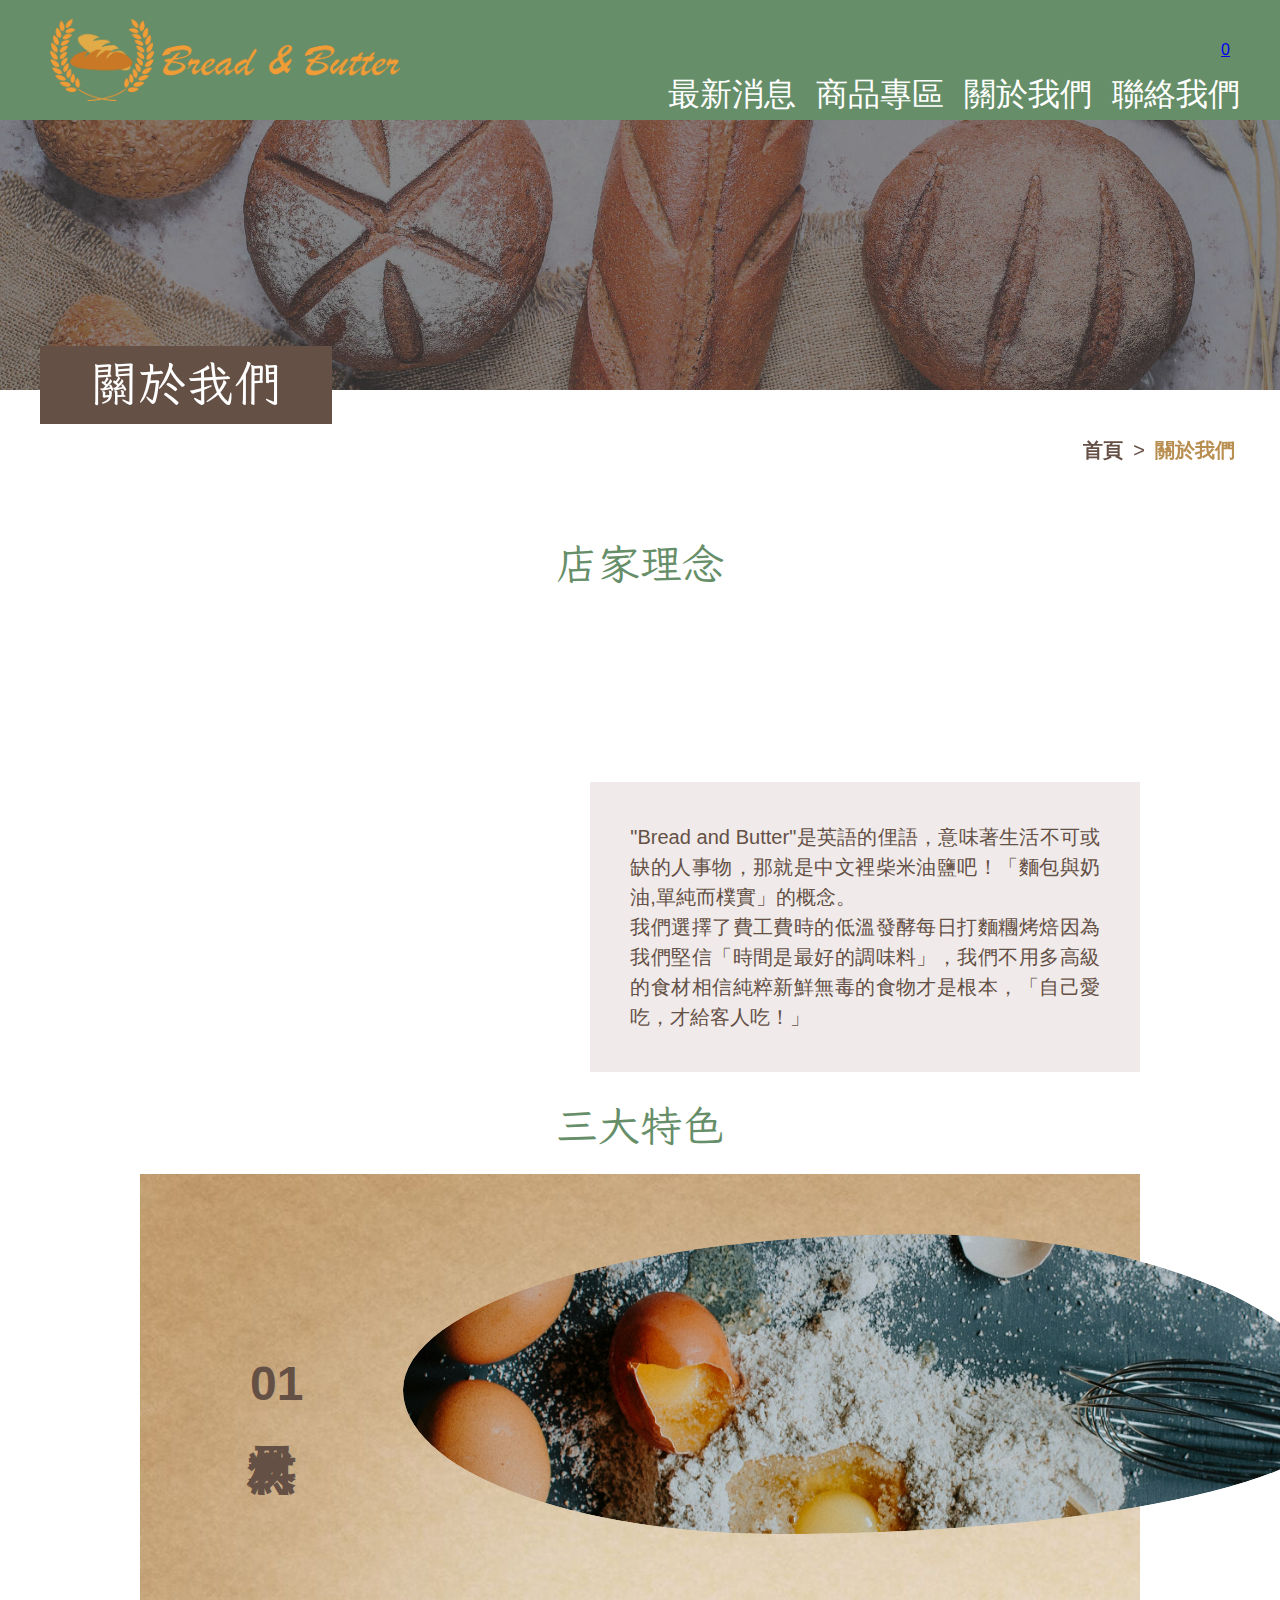
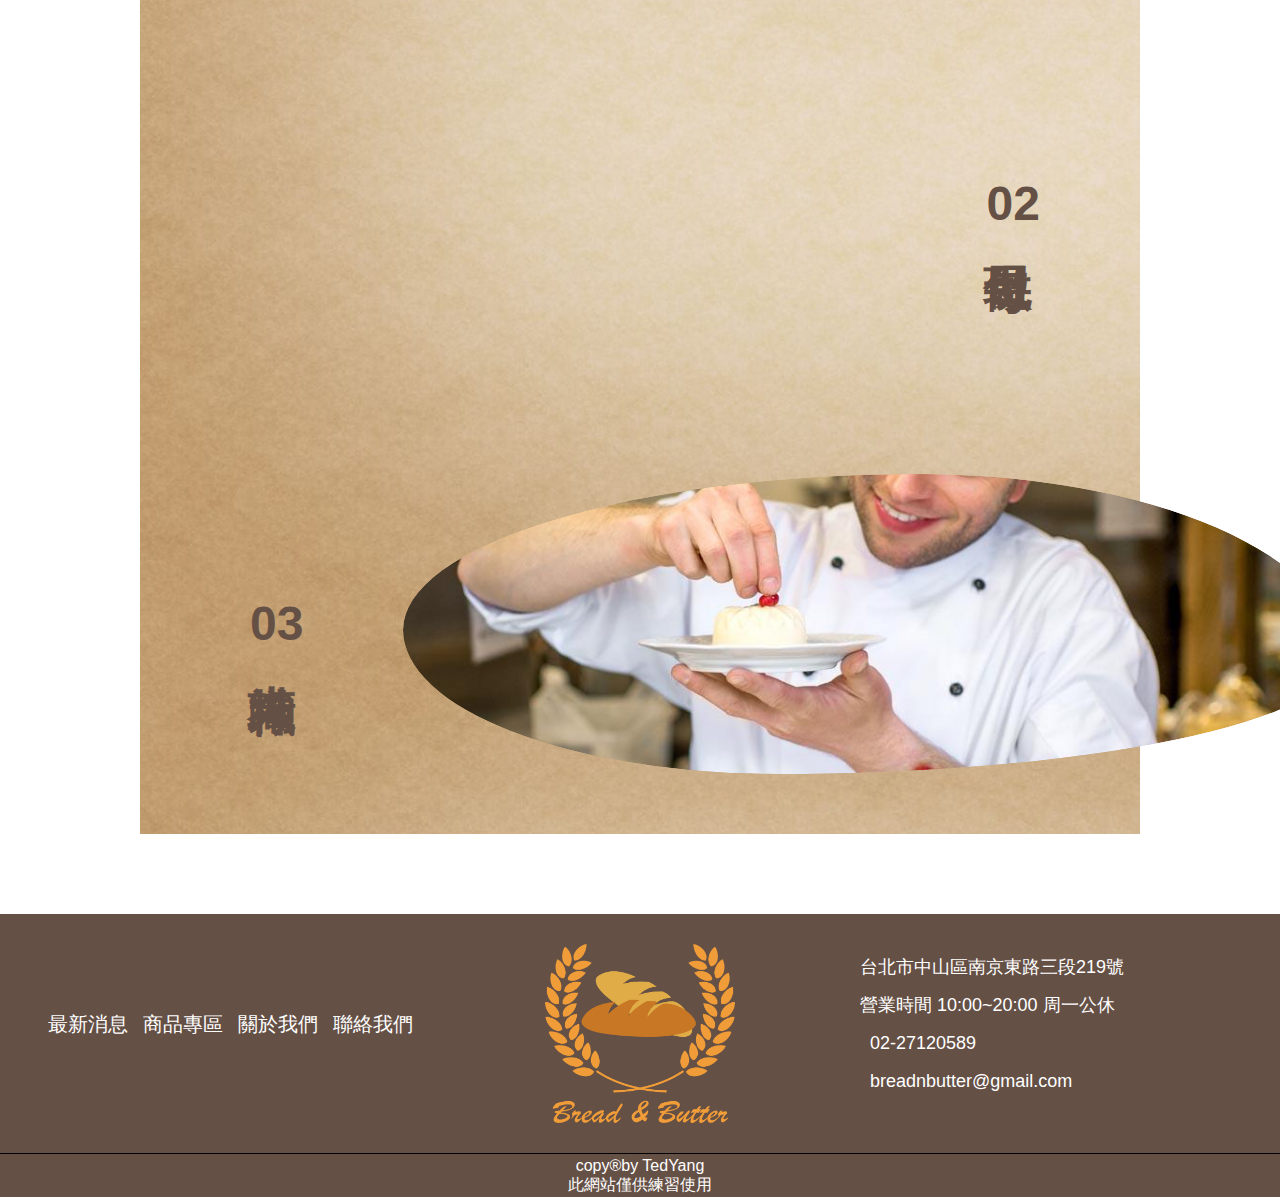
==== commit 40b9145c: "更正" ====
--- a/about.html
+++ b/about.html
@@ -11,9 +11,10 @@
     <link href="https://fonts.googleapis.com/css2?family=Klee+One&family=Noto+Sans+TC&display=swap" rel="stylesheet">
     <link rel="stylesheet" href="./styles/grid.css">
     <link rel="stylesheet" href="./styles/reset.css">
-    <link rel="stylesheet" href="/styles/header.css">
+    <link rel="stylesheet" href="./styles/header.css">
     <link rel="stylesheet" href="./styles/footer.css">
     <link rel="stylesheet" href="./styles/about.css">
+    <script src="./JS/about.js"></script>
     <title>Bread&Butter | 關於我們</title>
 </head>
 <body>
@@ -50,7 +51,10 @@
             </ul>
             <div class="nav-icon">
                 <a href="./login.html"><i class="fas fa-user"></i></a>
-                <a href="#"><i class="fas fa-shopping-cart"></i></a>
+                <a href="#">
+                    <i class="fas fa-shopping-cart"></i>
+                    <div class="shopcart-alert">0</div>
+                </a>
             </div>
         </nav>
     </header>
@@ -171,10 +175,7 @@
         </div>       
     </footer>
 
-    <script>
-
-        console.log(document.documentElement.scrollTop);
-
+    <!-- <script>
         function showTxt(){
             let txts = document.querySelectorAll(".feature-content");
             for(let i = 0; i < txts.length; i++){
@@ -184,14 +185,24 @@
                     txts[i].classList.remove("showdetail");
                 }
             }
-
+            let concept = document.querySelector(".concept .txt");
+            if(document.documentElement.scrollTop > 300){
+            concept.style.opacity = "1";
+            concept.style.bottom = "-150px";
+            concept.style.left = "-100px";
+            }else{
+            concept.style.opacity = "0";
+            concept.style.bottom = "-300px";
+            concept.style.left = "-50px";
+            }
         }
+
 
         function init(){
             window.onscroll = showTxt;
         }
         window.addEventListener("load", init, false);
-    </script>
+    </script> -->
 
 
     
